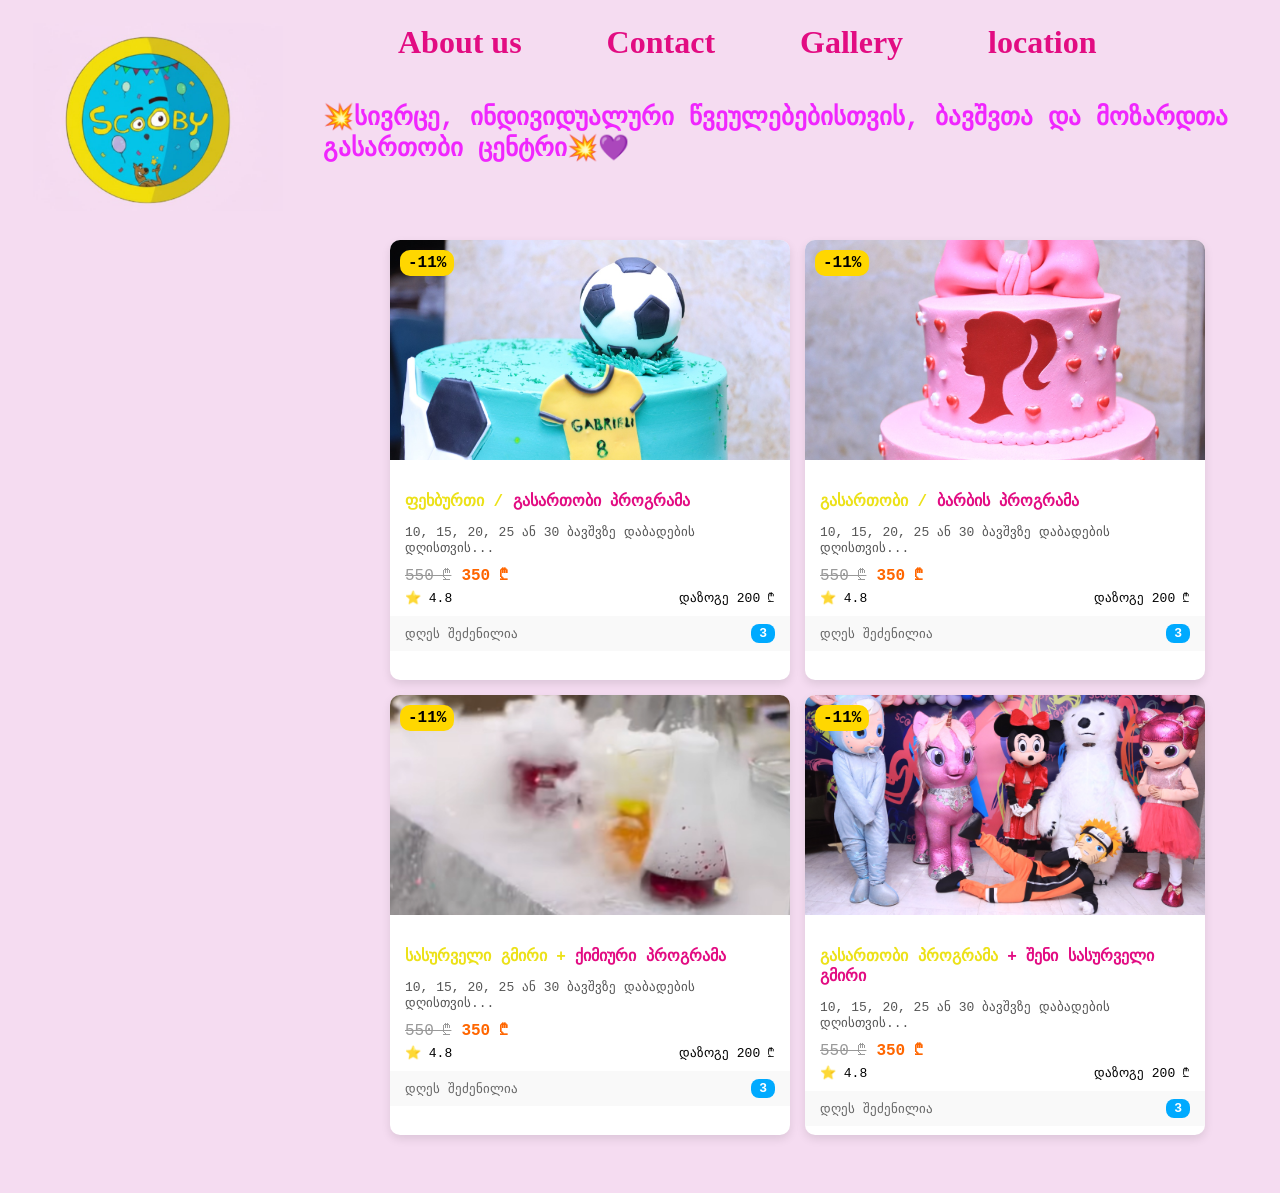
==== index.html @ 2cdd92b7 "." ====
<!DOCTYPE html>
<html lang="en">
<head>
    <meta charset="UTF-8">
    <meta name="viewport" content="width=device-width, initial-scale=1.0">
    <link rel="stylesheet" href="./base.css">
        <link rel="stylesheet" href="https://cdn.web-fonts.ge/fonts/bpg-irubaqidze/css/bpg-irubaqidze.min.css">
    <title>skooby</title>
</head>
<body>
    <div class="container">
      <div style="display: grid;">
    <a style="height: 300px;" href="./index.html"><img id="logo" src="./images/unnamed.jpg" alt=""></a>
   
</div>
<div style="display: grid;">
<header>
        <nav>
            <ul>
                <li ><a  href="./about us/about.html">About us</a></li>
                <li><a  href="./contact/contact.html">Contact</a></li>
                <li><a href="./axali/galerea.html">Gallery</a></li>
                  <li><a href="./lokaciis/location.html">location</a></li>
              </ul>
        </nav>
    </header>



<p style="font-family: BPG Irubaqidze, monospace, sans-serif; font-size: 25px; color:rgb(240, 38, 254) ; font-weight: bolder;">💥სივრცე, ინდივიდუალური წვეულებებისთვის,  ბავშვთა და       მოზარდთა გასართობი ცენტრი💥💜</p>
   












<div style="display: grid; gap: 15px; justify-content: center;" class="big">










































<br><br>



























<div class="didi">
    <div class="card">
  <div class="img-box">
    <img src="./images/573867506_806608355698423_9091004040295487465_n.jpg" alt="">
    <span class="discount">-11%</span>
   
  </div>

  <div class="content">
    <h3>ფეხბურთი /  <span>გასართობი პროგრამა </h3></span></h3>
    <p>10, 15, 20, 25 ან 30 ბავშვზე დაბადების დღისთვის...</p>

    <div class="price">
      <span class="old">550 ₾</span>
      <span class="new">350 ₾</span>
    </div>

    <div class="bottom">
      <span class="rating">⭐ 4.8</span>
      <span class="discounted">დაზოგე 200 ₾</span>
    </div>
  </div>

  <div class="footer">
    <span class="date">დღეს შეძენილია</span>
    <div class="count">3</div>
</div>

<div class="hidden">
    <p>
     <p  style="color:#e20c82 ; font-weight: bolder; ">🎉 Scooby</p> გიწვევთ დაუვიწყარ დაბადების დღეზე, სადაც შედის ფეხბურთის პროგრამა,<br> ანიმატორები, სიმღერები, ფოტოსესია <br>და თამაშები! <br> 👉 ადგილზე დაგხვდებათ გასართობი სივრცე 🏰,მრავალფეროვანი შოუ პროგრამა და უგემრიელესი <br> სამზარეულო 🍟🍕.
    </p>
  </div>


</div>





<div class="card">
  <div class="img-box">
    <img src="./images/574488599_806996322326293_6111256200836228377_n.jpg" alt="">
    <span class="discount">-11%</span>
   
  </div>

  <div class="content">
    <h3>გასართობი /  <span>ბარბის პროგრამა</h3></span></h3>
    <p>10, 15, 20, 25 ან 30 ბავშვზე დაბადების დღისთვის...</p>

    <div class="price">
      <span class="old">550 ₾</span>
      <span class="new">350 ₾</span>
    </div>

    <div class="bottom">
      <span class="rating">⭐ 4.8</span>
      <span class="discounted">დაზოგე 200 ₾</span>
    </div>
  </div>

  <div class="footer">
    <span class="date">დღეს შეძენილია</span>
    <div class="count">3</div>
</div>

<div class="hidden">
    <p>
     <p  style="color:#e20c82 ; font-weight: bolder;">🎉 Scooby</p>  გიწვევთ დაუვიწყარ დაბადების დღეზე, სადაც შედის ბარბის პროგრამა,<br>  სიმღერები, ფოტოსესია ნეონ შოუ <br>და თამაშები! <br> 👉 ადგილზე დაგხვდებათ გასართობი სივრცე 🏰,მრავალფეროვანი შოუ პროგრამა და უგემრიელესი <br> სამზარეულო 🍟🍕.
    </p>
  </div>


</div>

</div>

<div style="display: flex; gap: 15px;" class="k">
<div class="card">
  <div class="img-box">
    <img src="./images/Screenshot 2025-11-02 180637.png" alt="">
    <span class="discount">-11%</span>
   
   
  </div>

  <div class="content">
    <h3>სასურველი გმირი  +  <span> ქიმიური პროგრამა</h3></span></h3>
    <p>10, 15, 20, 25 ან 30 ბავშვზე დაბადების დღისთვის...</p>

    <div class="price">
      <span class="old">550 ₾</span>
      <span class="new">350 ₾</span>
    </div>

    <div class="bottom">
      <span class="rating">⭐ 4.8</span>
      <span class="discounted">დაზოგე 200 ₾</span>
    </div>
  </div>

  <div class="footer">
    <span class="date">დღეს შეძენილია</span>
    <div class="count">3</div>
</div>

<div class="hidden">
    <p>
     <p  style="color:#e20c82 ; font-weight: bolder;">🎉 Scooby</p>  გიწვევთ დაუვიწყარ დაბადების დღეზე, სადაც შედის ქიმიური შოუ,<br> გმირები, სიმღერები, ფოტოსესია <br>და თამაშები! <br> 👉 ადგილზე დაგხვდებათ გასართობი სივრცე 🏰,მრავალფეროვანი შოუ პროგრამა და უგემრიელესი <br> სამზარეულო 🍟🍕.
    </p>
  </div>


</div>

<div class="card">
  <div class="img-box">
    <img src="./images/484552933_619241697768424_3039225767040371072_n.jpg" alt="">
    <span class="discount">-11%</span>
   
  </div>

  <div class="content">
    <h3>გასართობი პროგრამა   <span> + შენი სასურველი გმირი</h3></span></h3>
    <p>10, 15, 20, 25 ან 30 ბავშვზე დაბადების დღისთვის...</p>

    <div class="price">
      <span class="old">550 ₾</span>
      <span class="new">350 ₾</span>
    </div>

    <div class="bottom">
      <span class="rating">⭐ 4.8</span>
      <span class="discounted">დაზოგე 200 ₾</span>
    </div>
  </div>

  <div class="footer">
    <span class="date">დღეს შეძენილია</span>
    <div class="count">3</div>
</div>

<div class="hidden">
    <p>
     <p  style="color:#e20c82 ; font-weight: bolder;">🎉 Scooby</p> გიწვევთ დაუვიწყარ დაბადების დღეზე,<br> აირჩიე სასურვილი გმირი🦸(სონიკი, სტიჩი, პრინცესა ბელი, ნარუტო, <br>ჰალკი და ა.შ)  ასევე გელოდება სიმღერები,<br>ფოტოსესია, თამაშები და ნეონ შოუ!  <br> 👉 ადგილზე დაგხვდებათ გასართობი სივრცე 🏰,მრავალფეროვანი შოუ პროგრამა და უგემრიელესი <br> სამზარეულო 🍟🍕.
    </p>
  </div>


</div>




   
  </div>


























 
</div>
<br><br><br>








































</body>
</html>
---- base.css ----
img#logo {
width: 250px;
margin-left: 25px;
margin-top: 15px;

}

body {background-color:#f5dcf1}

header ul {
  list-style: none;
  padding: 0;
  display: flex;
  gap: 10px;
}

header a {
  text-decoration: none;
  color:#e20c82;
  font-weight: bolder;
  margin-left: 75px;
  margin-top: 50px;
  font-size: xx-large;
}

header a:hover {
  text-decoration: underline;
}

.container {
    display: flex;
    gap: 40px;
 
}


.card {
  width: 400px;
  height: 440px;

  background: #ffffff;
  border-radius: 10px;
  box-shadow: 0 4px 10px rgba(0,0,0,0.1);
  overflow: hidden;
 font-family: "BPG Irubaqidze", monospace, sans-serif;
  position: relative;
   transition: transform 0.3s ease, box-shadow 0.3s ease; 
   overflow: hidden;
  box-shadow: 0 4px 10px rgba(0,0,0,0.1);



 
}


.didi {
  display: flex;
  gap: 15px;
}
.card:hover {
  transform: scale(1.05);
  box-shadow: 0 8px 20px rgba(0,0,0,0.15);
}

.img-box {
  position: relative;
}

.img-box img {
  width: 100%;
  height: 220px;
  object-fit: cover;
}

.discount {
  position: absolute;
  top: 10px;
  left: 10px;
  background: gold;
  padding: 4px 8px;
  border-radius: 10px;
  font-size: 16px;
  font-weight: bold;
  
}

.fav {
  position: absolute;
  top: 10px;
  right: 10px;
  background: white;
  border: none;
  border-radius: 50%;
  width: 30px;
  height: 30px;
  cursor: pointer;
  font-size: 16px;
}

.content {
  padding: 10px 15px;
}

.content h3 {
  font-size: 16px;
  margin-bottom: 5px;
  color: #ece118; 
}

.content h3 span {
  color:  #e20c82;
  font-weight: bold;
}

.content p {
  font-size: 13px;
  color: #555;
  margin-bottom: 10px;
}

.price {
  display: flex;
  gap: 10px;
  align-items: center;
}

.price .old {
  text-decoration: line-through;
  color: #999;
}

.price .new {
  font-weight: bold;
  color: #ff6600;
}

.bottom {
  display: flex;
  justify-content: space-between;
  font-size: 13px;
  margin-top: 5px;
}

.footer {
  background: #f9f9f9;
  padding: 8px 15px;
  display: flex;
  justify-content: space-between;
  align-items: center;
  font-size: 13px;
  color: #666;
}

.footer .count {
  background: #00aaff;
  color: white;
  border-radius: 8px;
  padding: 2px 8px;
  font-weight: bold;
}


.hidden {
  position: absolute;
  bottom: -100%;
  left: 0;
  width: 100%;
  background: white;
  padding: 15px;
  transition: bottom 0.4s ease;
  font-size: 14px;
  color: #444;
}


.card:hover .hidden {
  bottom: 0;
}


.card:hover .info {
  transform: translateY(-30px);
}





footer {
  background-color:  #ce398b;; 
  color: #333; 
  text-align: center;
 height: 100px;
  
  border-top: 4px solid #ed9cc9;  }

footer .footer-content p {
  margin: 0 0 10px 0;
  font-size: 1.2rem;
  padding-top: 28px;
}

footer .footer-content small {
  color: #555;
  font-size: 0.9rem;
  
}

h4 {
font-family:"BPG Irubaqidze", monospace, sans-serif;
}
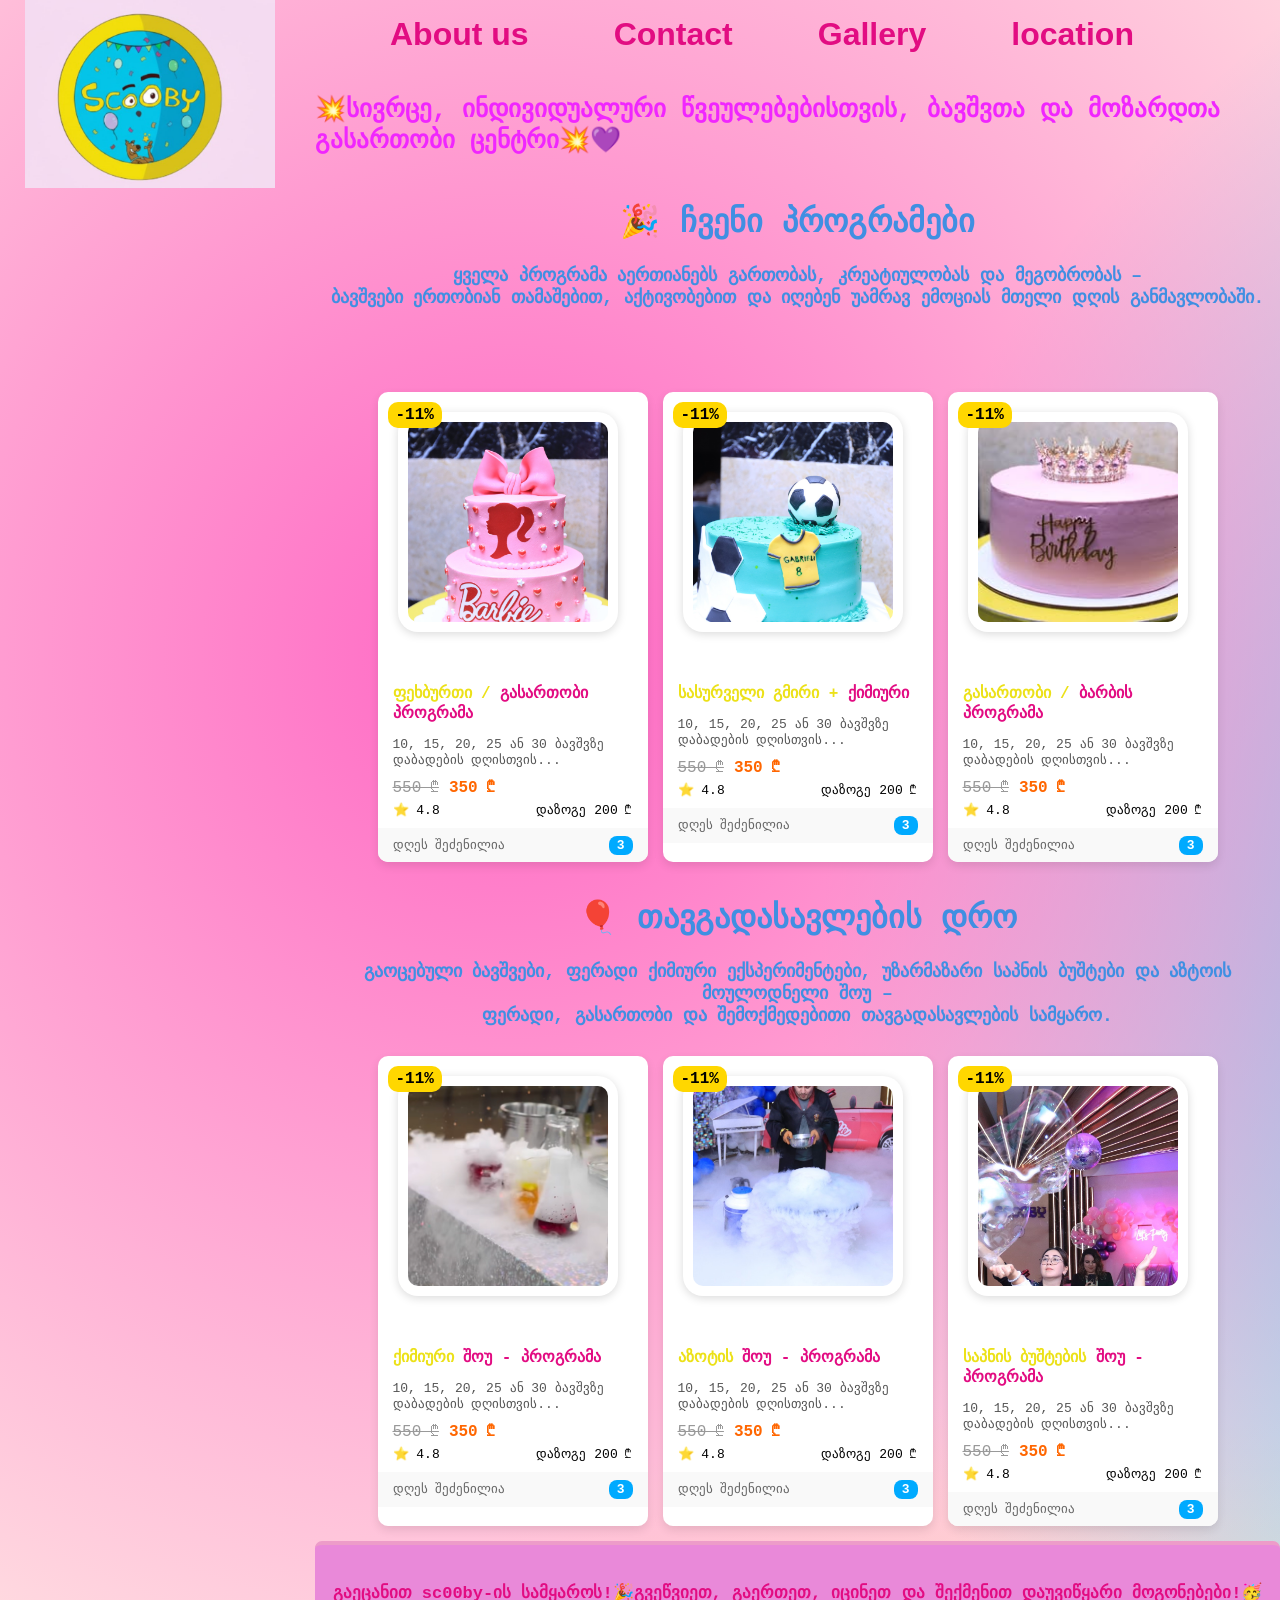
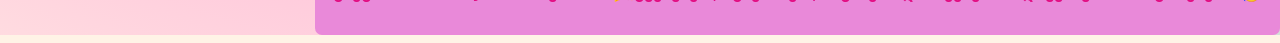
==== commit 5a3b3ef0: "kide erti" ====
--- a/index.html
+++ b/index.html
@@ -33,20 +33,21 @@
 
 
 
-
-
-
-
-
-
-
-
-<div style="display: grid; gap: 15px; justify-content: center;" class="big">
-
-
-
-
-
+<div class="teqsti">
+  <h1 style="text-align:center ;font-family: BPG Irubaqidze, monospace, sans-serif; color: rgb(64, 143, 226); font-weight: 800; ;">🎉 ჩვენი პროგრამები</h1>
+  <h2 style="text-align: center ;font-family: BPG Irubaqidze, monospace, sans-serif; color: rgb(64, 143, 226); font-weight: 900; font-size: large;"> ყველა პროგრამა აერთიანებს გართობას, კრეატიულობას და მეგობრობას – <br> ბავშვები ერთობიან თამაშებით, აქტივობებით და იღებენ უამრავ ემოციას მთელი დღის განმავლობაში.</h2>
+</div>
+
+
+
+
+
+
+<div style="display: grid; gap: 15px; " class="big">
+
+
+
+<br>
 
 
 
@@ -112,16 +113,182 @@
 
 
 
-<div class="didi">
-    <div class="card">
+<div style="justify-content: center;" class="didi">
+
+    
+
+
+
+
+
+
+
+
+ <div class="card">
+  <div class="img-box">
+    <img src="./images/574488599_806996322326293_6111256200836228377_n.jpg" alt="">
+    <span class="discount">-11%</span>
+   
+  </div>
+
+  <div class="content">
+    <h3>ფეხბურთი /  <span>გასართობი პროგრამა </h3></span></h3>
+    <p>10, 15, 20, 25 ან 30 ბავშვზე დაბადების დღისთვის...</p>
+
+    <div class="price">
+      <span class="old">550 ₾</span>
+      <span class="new">350 ₾</span>
+    </div>
+
+    <div class="bottom">
+      <span class="rating">⭐ 4.8</span>
+      <span class="discounted">დაზოგე 200 ₾</span>
+    </div>
+  </div>
+
+  <div class="footer">
+    <span class="date">დღეს შეძენილია</span>
+    <div class="count">3</div>
+</div>
+
+<div class="hidden">
+    <p>
+     <p  style="color:#e20c82 ; font-weight: bolder; ">🎉 Scooby</p> გიწვევთ დაუვიწყარ დაბადების დღეზე, სადაც შედის ფეხბურთის პროგრამა,<br> ანიმატორები, სიმღერები, ფოტოსესია <br>და თამაშები! <br> 👉 ადგილზე დაგხვდებათ გასართობი სივრცე 🏰,მრავალფეროვანი შოუ პროგრამა და უგემრიელესი <br> სამზარეულო 🍟🍕.
+    </p>
+  </div>
+
+
+
+
+  
+</div>
+
+<div class="card">
   <div class="img-box">
     <img src="./images/573867506_806608355698423_9091004040295487465_n.jpg" alt="">
     <span class="discount">-11%</span>
    
-  </div>
-
-  <div class="content">
-    <h3>ფეხბურთი /  <span>გასართობი პროგრამა </h3></span></h3>
+   
+  </div>
+
+  <div class="content">
+    <h3>სასურველი გმირი  +  <span> ქიმიური</h3></span></h3>
+    <p>10, 15, 20, 25 ან 30 ბავშვზე დაბადების დღისთვის...</p>
+
+    <div class="price">
+      <span class="old">550 ₾</span>
+      <span class="new">350 ₾</span>
+    </div>
+
+    <div class="bottom">
+      <span class="rating">⭐ 4.8</span>
+      <span class="discounted">დაზოგე 200 ₾</span>
+    </div>
+  </div>
+
+  <div class="footer">
+    <span class="date">დღეს შეძენილია</span>
+    <div class="count">3</div>
+</div>
+
+<div class="hidden">
+    <p>
+     <p  style="color:#e20c82 ; font-weight: bolder;">🎉 Scooby</p>  გიწვევთ დაუვიწყარ დაბადების დღეზე, სადაც შედის ქიმიური შოუ,<br> გმირები, სიმღერები, ფოტოსესია <br>და თამაშები! <br> 👉 ადგილზე დაგხვდებათ გასართობი სივრცე 🏰,მრავალფეროვანი შოუ პროგრამა და უგემრიელესი <br> სამზარეულო 🍟🍕.
+    </p>
+  </div>
+
+
+</div>
+
+
+
+
+
+
+
+
+
+
+
+
+
+
+<div class="card">
+  <div class="img-box">
+    <img src="./images/561622248_793888020303790_4298749631265574288_n.jpg" alt="">
+    <span class="discount">-11%</span>
+   
+  </div>
+
+  <div class="content">
+    <h3>გასართობი /  <span>ბარბის პროგრამა</h3></span></h3>
+    <p>10, 15, 20, 25 ან 30 ბავშვზე დაბადების დღისთვის...</p>
+
+    <div class="price">
+      <span class="old">550 ₾</span>
+      <span class="new">350 ₾</span>
+    </div>
+
+    <div class="bottom">
+      <span class="rating">⭐ 4.8</span>
+      <span class="discounted">დაზოგე 200 ₾</span>
+    </div>
+  </div>
+
+  <div class="footer">
+    <span class="date">დღეს შეძენილია</span>
+    <div class="count">3</div>
+</div>
+
+<div class="hidden">
+    <p>
+     <p  style="color:#e20c82 ; font-weight: bolder;">🎉 Scooby</p>  გიწვევთ დაუვიწყარ დაბადების დღეზე, სადაც შედის ბარბის პროგრამა,<br>  სიმღერები, ფოტოსესია ნეონ შოუ <br>და თამაშები! <br> 👉 ადგილზე დაგხვდებათ გასართობი სივრცე 🏰,მრავალფეროვანი შოუ პროგრამა და უგემრიელესი <br> სამზარეულო 🍟🍕.
+    </p>
+  </div>
+
+
+</div>
+
+</div>
+
+
+
+
+
+
+
+
+
+
+
+
+
+
+<div class="teqsti">
+  <h1 style="text-align:center ;font-family: BPG Irubaqidze, monospace, sans-serif; color: rgb(64, 143, 226); font-weight: 800; ;">🎈 თავგადასავლების დრო</h1>
+  <h2 style="text-align: center ;font-family: BPG Irubaqidze, monospace, sans-serif; color: rgb(64, 143, 226); font-weight: 900; font-size: large;"> გაოცებული ბავშვები, ფერადი ქიმიური ექსპერიმენტები, უზარმაზარი საპნის ბუშტები და აზტოის მოულოდნელი შოუ –<br> ფერადი, გასართობი და შემოქმედებითი თავგადასავლების სამყარო.</h2>
+</div>
+
+<div style="justify-content: center;" class="didi">
+
+    
+
+
+
+
+
+
+
+
+ <div class="card">
+  <div class="img-box">
+    <img src="./images/Screenshot 2025-11-02 180637.png" alt="">
+    <span class="discount">-11%</span>
+   
+  </div>
+
+  <div class="content">
+    <h3>ქიმიური  <span>შოუ - პროგრამა </h3></span></h3>
     <p>10, 15, 20, 25 ან 30 ბავშვზე დაბადების დღისთვის...</p>
 
     <div class="price">
@@ -147,21 +314,70 @@
   </div>
 
 
-</div>
-
-
-
-
+
+
+  
+</div>
 
 <div class="card">
   <div class="img-box">
-    <img src="./images/574488599_806996322326293_6111256200836228377_n.jpg" alt="">
-    <span class="discount">-11%</span>
-   
-  </div>
-
-  <div class="content">
-    <h3>გასართობი /  <span>ბარბის პროგრამა</h3></span></h3>
+    <img src="./images/azoti.jpg" alt="">
+    <span class="discount">-11%</span>
+   
+   
+  </div>
+
+  <div class="content">
+    <h3>აზოტის   <span> შოუ - პროგრამა </h3></span></h3>
+    <p>10, 15, 20, 25 ან 30 ბავშვზე დაბადების დღისთვის...</p>
+
+    <div class="price">
+      <span class="old">550 ₾</span>
+      <span class="new">350 ₾</span>
+    </div>
+
+    <div class="bottom">
+      <span class="rating">⭐ 4.8</span>
+      <span class="discounted">დაზოგე 200 ₾</span>
+    </div>
+  </div>
+
+  <div class="footer">
+    <span class="date">დღეს შეძენილია</span>
+    <div class="count">3</div>
+</div>
+
+<div class="hidden">
+    <p>
+     <p  style="color:#e20c82 ; font-weight: bolder;">🎉 Scooby</p>  გიწვევთ დაუვიწყარ დაბადების დღეზე, სადაც შედის ქიმიური შოუ,<br> გმირები, სიმღერები, ფოტოსესია <br>და თამაშები! <br> 👉 ადგილზე დაგხვდებათ გასართობი სივრცე 🏰,მრავალფეროვანი შოუ პროგრამა და უგემრიელესი <br> სამზარეულო 🍟🍕.
+    </p>
+  </div>
+
+
+</div>
+
+
+
+
+
+
+
+
+
+
+
+
+
+
+<div class="card">
+  <div class="img-box">
+    <img src="./images/sapnis bushtebi.jpg" alt="">
+    <span class="discount">-11%</span>
+   
+  </div>
+
+  <div class="content">
+    <h3>საპნის   ბუშტების <span>  შოუ - პროგრამა</h3></span></h3>
     <p>10, 15, 20, 25 ან 30 ბავშვზე დაბადების დღისთვის...</p>
 
     <div class="price">
@@ -191,122 +407,30 @@
 
 </div>
 
-<div style="display: flex; gap: 15px;" class="k">
-<div class="card">
-  <div class="img-box">
-    <img src="./images/Screenshot 2025-11-02 180637.png" alt="">
-    <span class="discount">-11%</span>
-   
-   
-  </div>
-
-  <div class="content">
-    <h3>სასურველი გმირი  +  <span> ქიმიური პროგრამა</h3></span></h3>
-    <p>10, 15, 20, 25 ან 30 ბავშვზე დაბადების დღისთვის...</p>
-
-    <div class="price">
-      <span class="old">550 ₾</span>
-      <span class="new">350 ₾</span>
-    </div>
-
-    <div class="bottom">
-      <span class="rating">⭐ 4.8</span>
-      <span class="discounted">დაზოგე 200 ₾</span>
-    </div>
-  </div>
-
-  <div class="footer">
-    <span class="date">დღეს შეძენილია</span>
-    <div class="count">3</div>
-</div>
-
-<div class="hidden">
-    <p>
-     <p  style="color:#e20c82 ; font-weight: bolder;">🎉 Scooby</p>  გიწვევთ დაუვიწყარ დაბადების დღეზე, სადაც შედის ქიმიური შოუ,<br> გმირები, სიმღერები, ფოტოსესია <br>და თამაშები! <br> 👉 ადგილზე დაგხვდებათ გასართობი სივრცე 🏰,მრავალფეროვანი შოუ პროგრამა და უგემრიელესი <br> სამზარეულო 🍟🍕.
-    </p>
-  </div>
-
-
-</div>
-
-<div class="card">
-  <div class="img-box">
-    <img src="./images/484552933_619241697768424_3039225767040371072_n.jpg" alt="">
-    <span class="discount">-11%</span>
-   
-  </div>
-
-  <div class="content">
-    <h3>გასართობი პროგრამა   <span> + შენი სასურველი გმირი</h3></span></h3>
-    <p>10, 15, 20, 25 ან 30 ბავშვზე დაბადების დღისთვის...</p>
-
-    <div class="price">
-      <span class="old">550 ₾</span>
-      <span class="new">350 ₾</span>
-    </div>
-
-    <div class="bottom">
-      <span class="rating">⭐ 4.8</span>
-      <span class="discounted">დაზოგე 200 ₾</span>
-    </div>
-  </div>
-
-  <div class="footer">
-    <span class="date">დღეს შეძენილია</span>
-    <div class="count">3</div>
-</div>
-
-<div class="hidden">
-    <p>
-     <p  style="color:#e20c82 ; font-weight: bolder;">🎉 Scooby</p> გიწვევთ დაუვიწყარ დაბადების დღეზე,<br> აირჩიე სასურვილი გმირი🦸(სონიკი, სტიჩი, პრინცესა ბელი, ნარუტო, <br>ჰალკი და ა.შ)  ასევე გელოდება სიმღერები,<br>ფოტოსესია, თამაშები და ნეონ შოუ!  <br> 👉 ადგილზე დაგხვდებათ გასართობი სივრცე 🏰,მრავალფეროვანი შოუ პროგრამა და უგემრიელესი <br> სამზარეულო 🍟🍕.
-    </p>
-  </div>
-
-
-</div>
-
-
-
-
-   
-  </div>
-
-
-
-
-
-
-
-
-
-
-
-
-
-
-
-
-
-
-
-
-
-
-
-
-
-
+
+
+
+
+
+
+
+
+
+<footer style="
+  background-color: #e989d9;
+  color: white;
+  text-align: center;
+  padding: 20px 10px;
+  font-family: 'Poppins', sans-serif;
+  font-size: 16px;
+  border-radius: 7px;
+  height: 50px;
+  font-size: 17px;
+  font-family: BPG Irubaqidze, monospace, sans-serif;
+">
+  <p style="color: #e20c82 ; font-weight: bolder;">გაეცანით sc00by-ის სამყაროს!🎉გვეწვიეთ, გაერთეთ, იცინეთ და შექმენით დაუვიწყარი მოგონებები!🥳 </p>
  
-</div>
-<br><br><br>
-
-
-
-
-
-
-
-
+</footer>
 
 
 
--- a/base.css
+++ b/base.css
@@ -1,11 +1,40 @@
 img#logo {
 width: 250px;
 margin-left: 25px;
-margin-top: 15px;
-
-}
-
-body {background-color:#f5dcf1}
+
+}
+
+body {
+  margin: 0;
+  min-height: 100vh;
+  font-family: "Poppins", sans-serif;
+
+  background: radial-gradient(circle at 20% 20%, #ff66c4, transparent 40%),
+              radial-gradient(circle at 80% 30%, #00c6ff, transparent 40%),
+              radial-gradient(circle at 40% 80%, #ffd36b, transparent 40%),
+              #fff3e6; 
+  background-size: 200% 200%;
+  animation: floatColors 10s ease-in-out infinite;
+
+  
+  overflow-x: hidden; 
+}
+
+@keyframes floatColors {
+  0% {
+    background-position: 0% 0%;
+  }
+  50% {
+    background-position: 100% 100%;
+  }
+  100% {
+    background-position: 0% 0%;
+  }
+}
+
+
+
+
 
 header ul {
   list-style: none;
@@ -35,8 +64,8 @@
 
 
 .card {
-  width: 400px;
-  height: 440px;
+  width: 270px;
+  height: 470px;
 
   background: #ffffff;
   border-radius: 10px;
@@ -65,12 +94,21 @@
 
 .img-box {
   position: relative;
+  object-fit: cover;
 }
 
 .img-box img {
-  width: 100%;
+ 
   height: 220px;
   object-fit: cover;
+   width: 220px;
+  background: #fff;
+  border-radius: 20px;
+  box-shadow: 0 2px 10px rgba(0,0,0,0.15);
+  margin: 20px;
+  transition: transform 0.3s ease;
+  padding: 10px;
+  box-sizing: border-box;
 }
 
 .discount {
@@ -219,3 +257,75 @@
 
 
 
+
+.game-card {
+  width: 280px;
+  background: #fff;
+  border-radius: 20px;
+  box-shadow: 0 4px 15px rgba(0,0,0,0.15);
+  margin: 20px;
+  transition: transform 0.3s ease;
+  padding: 15px;
+  box-sizing: border-box;
+}
+
+.game-card:hover {
+  transform: translateY(-5px);
+}
+
+.game-card img {
+  width: 100%;
+  height: 180px;
+  object-fit: cover;
+  border-radius: 15px;
+  display: block;
+}
+
+.card-info {
+  margin-top: 15px;
+  display: flex;
+  justify-content: space-between;
+  align-items: center;
+}
+
+.card-info h3 {
+  margin: 0;
+  font-size: 18px;
+  color: #2c1f63;
+  letter-spacing: 1px;
+}
+
+.token {
+  background-color: #ff00b7;
+  color: white;
+  border-radius: 12px;
+  padding: 5px 12px;
+  font-weight: bold;
+  display: flex;
+  align-items: center;
+  gap: 5px;
+}
+
+.token img {
+  width: 16px;
+  height: 16px;
+  filter: invert(1);
+}
+
+
+
+
+
+
+
+
+
+
+
+
+
+
+
+
+
+
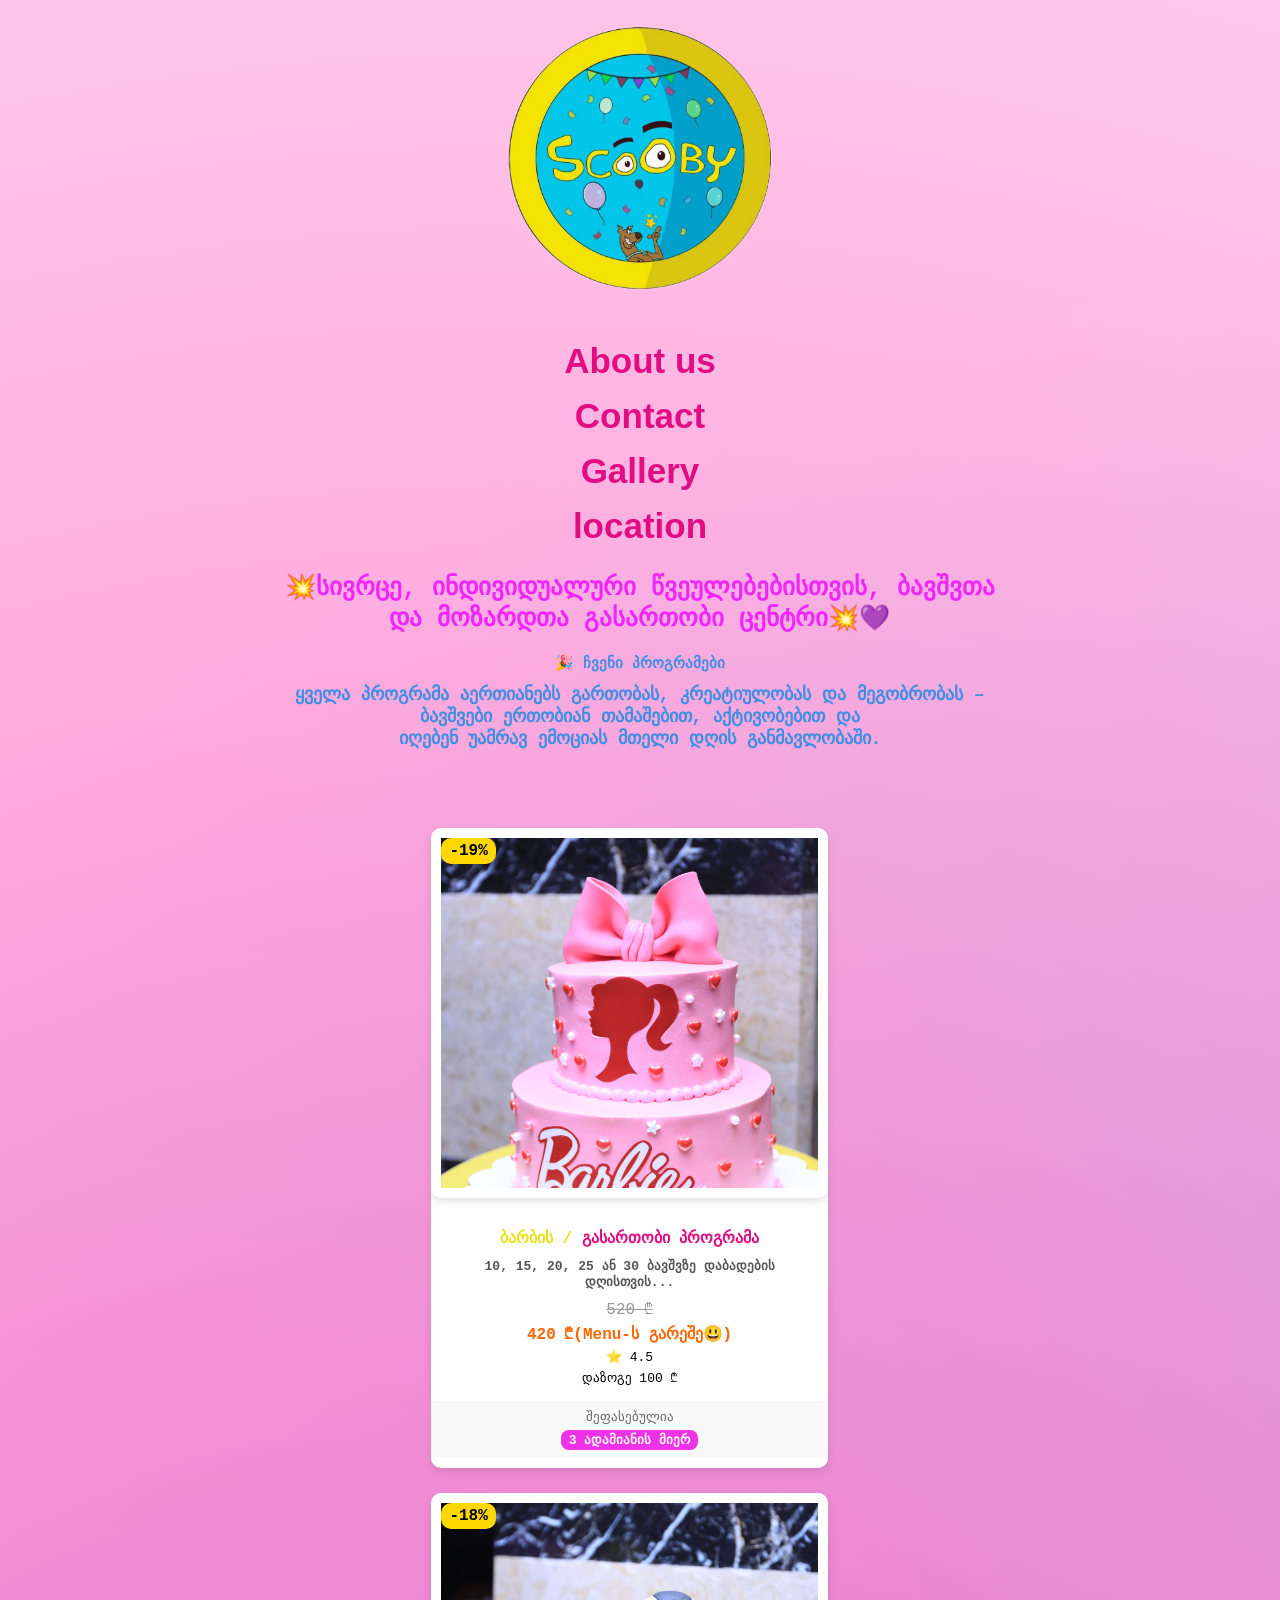
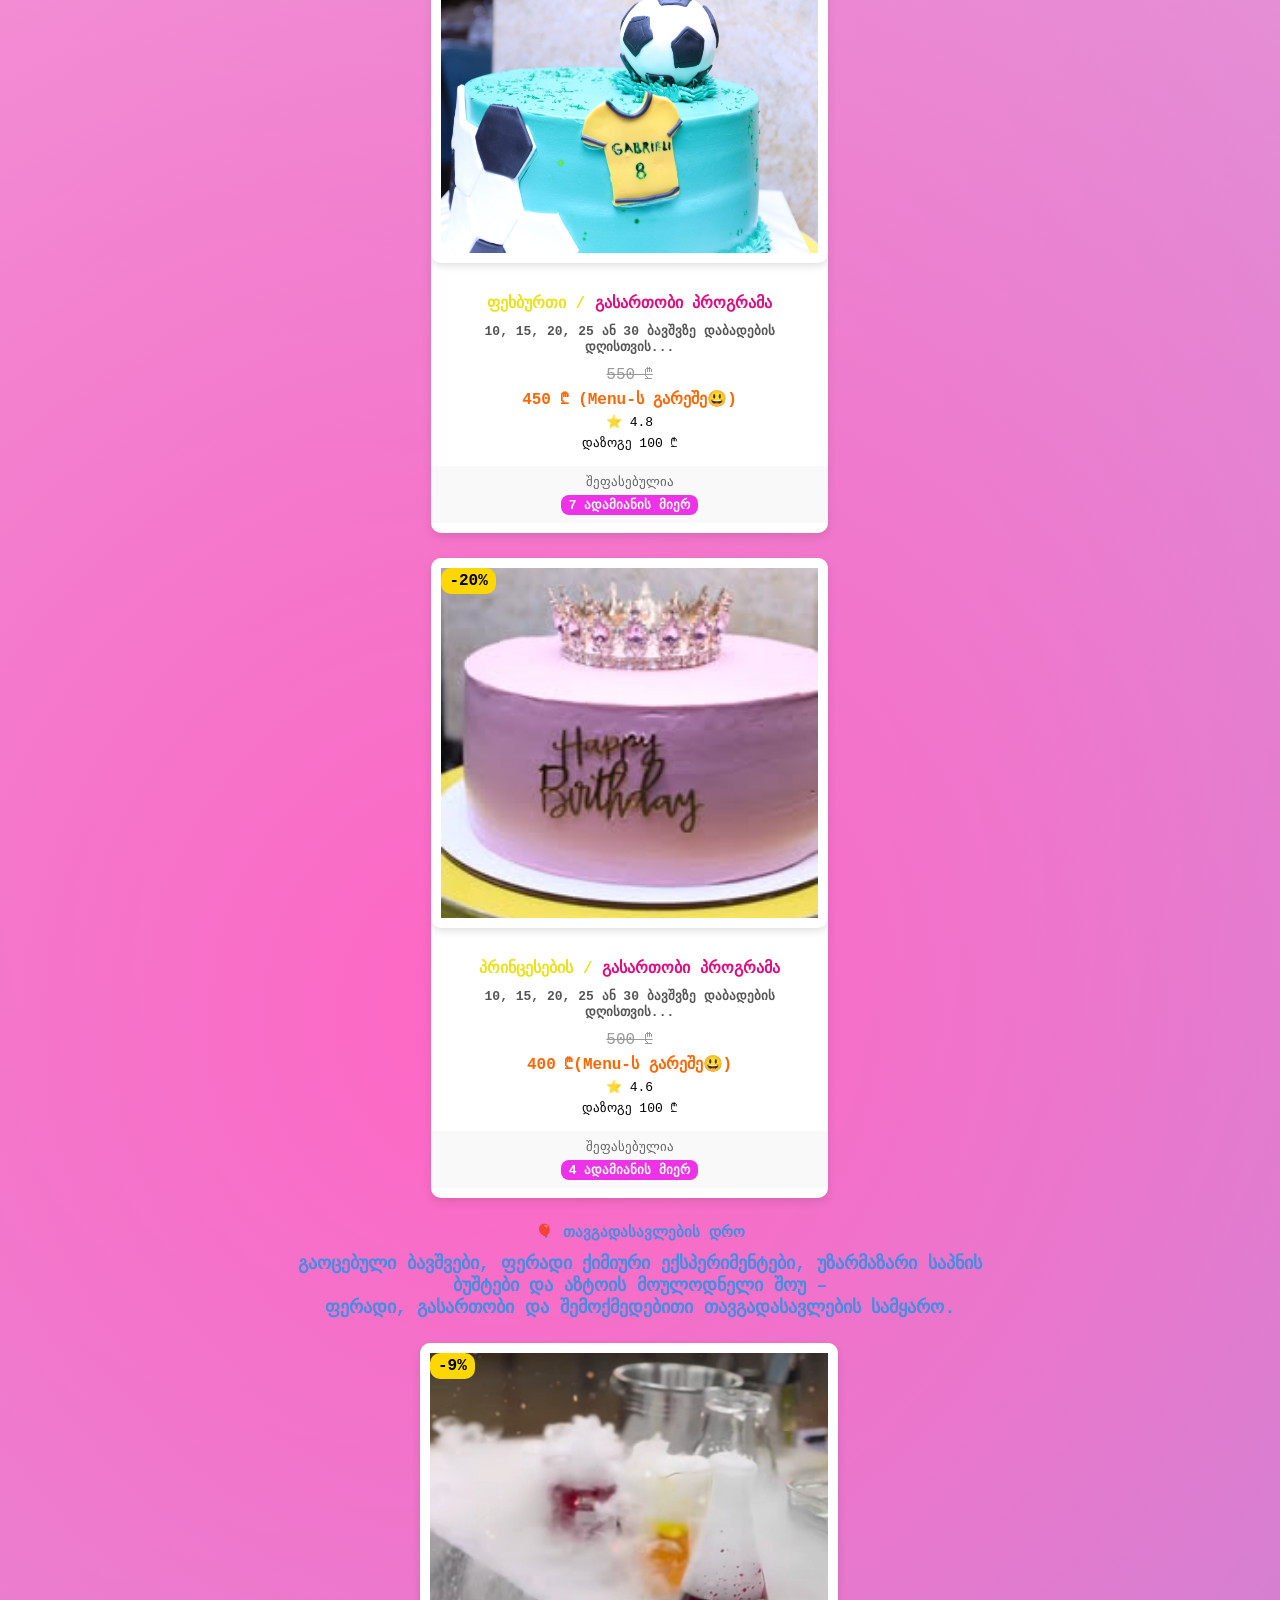
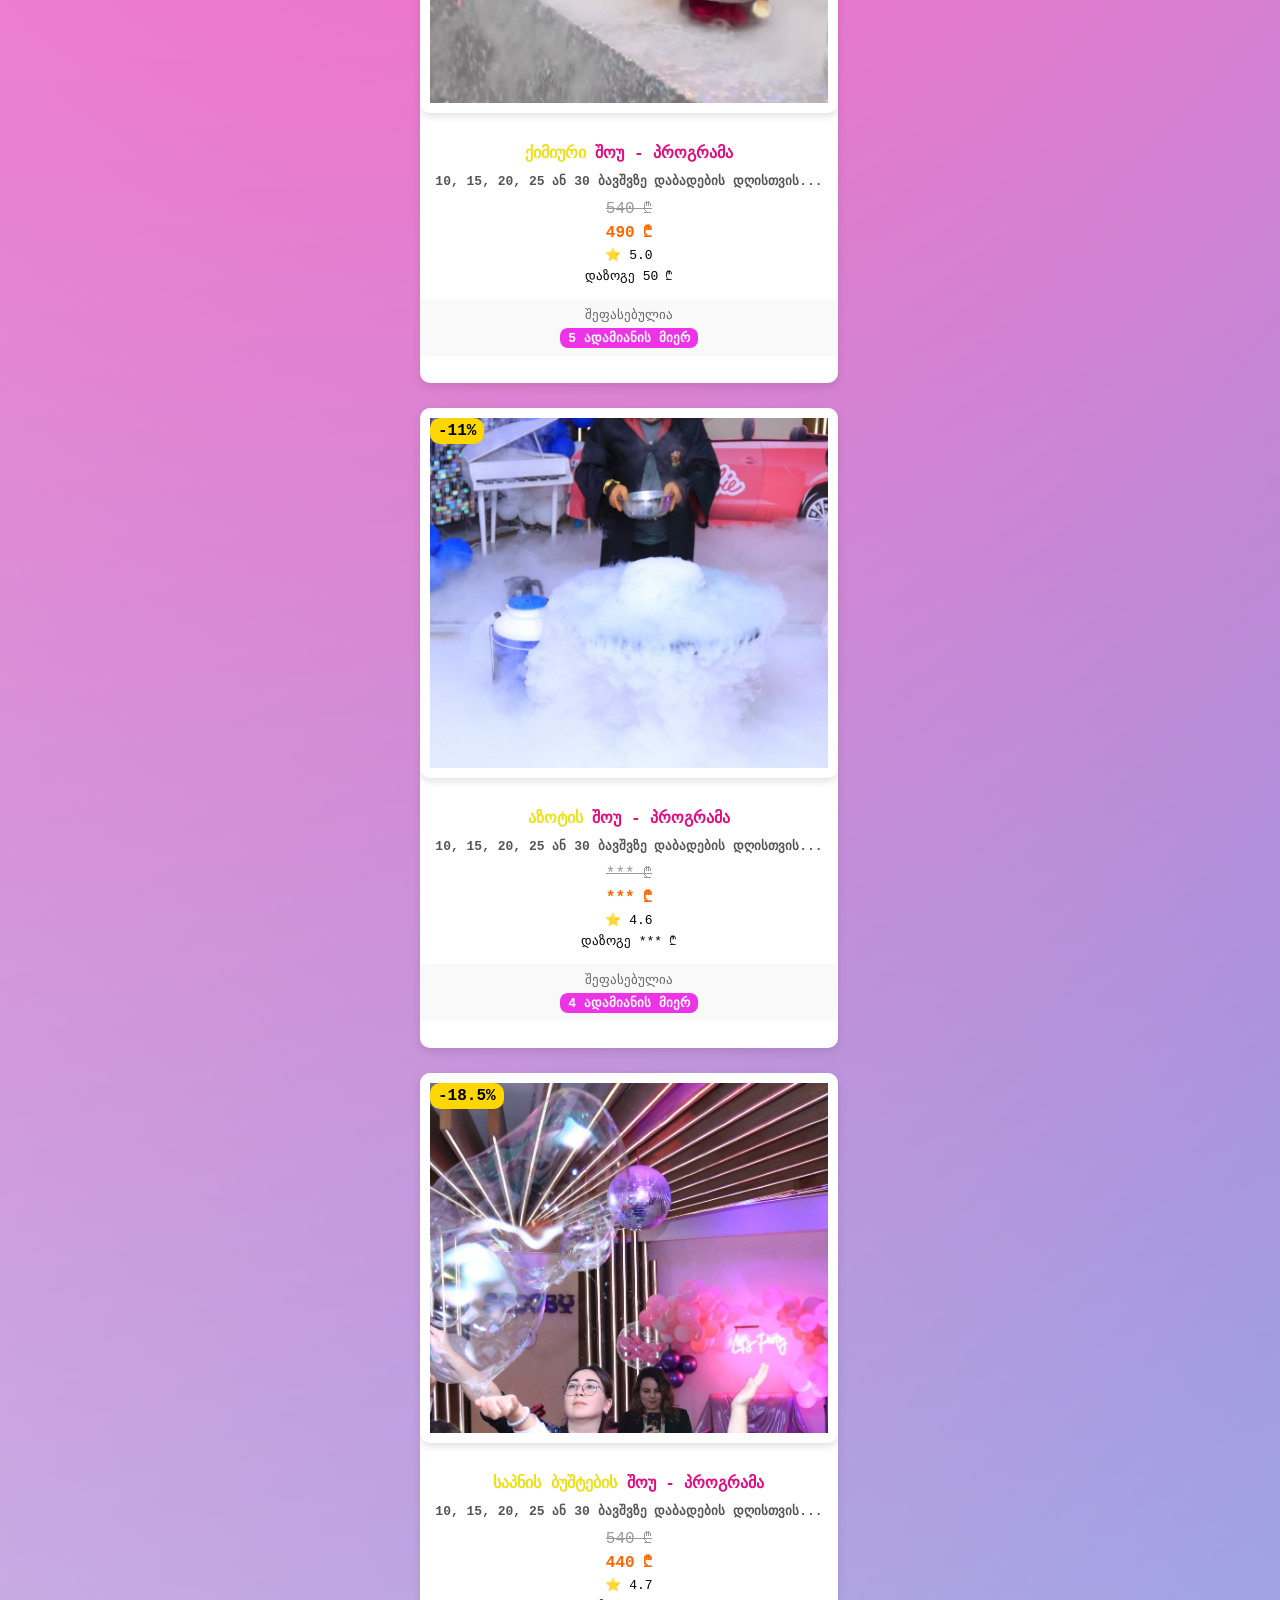
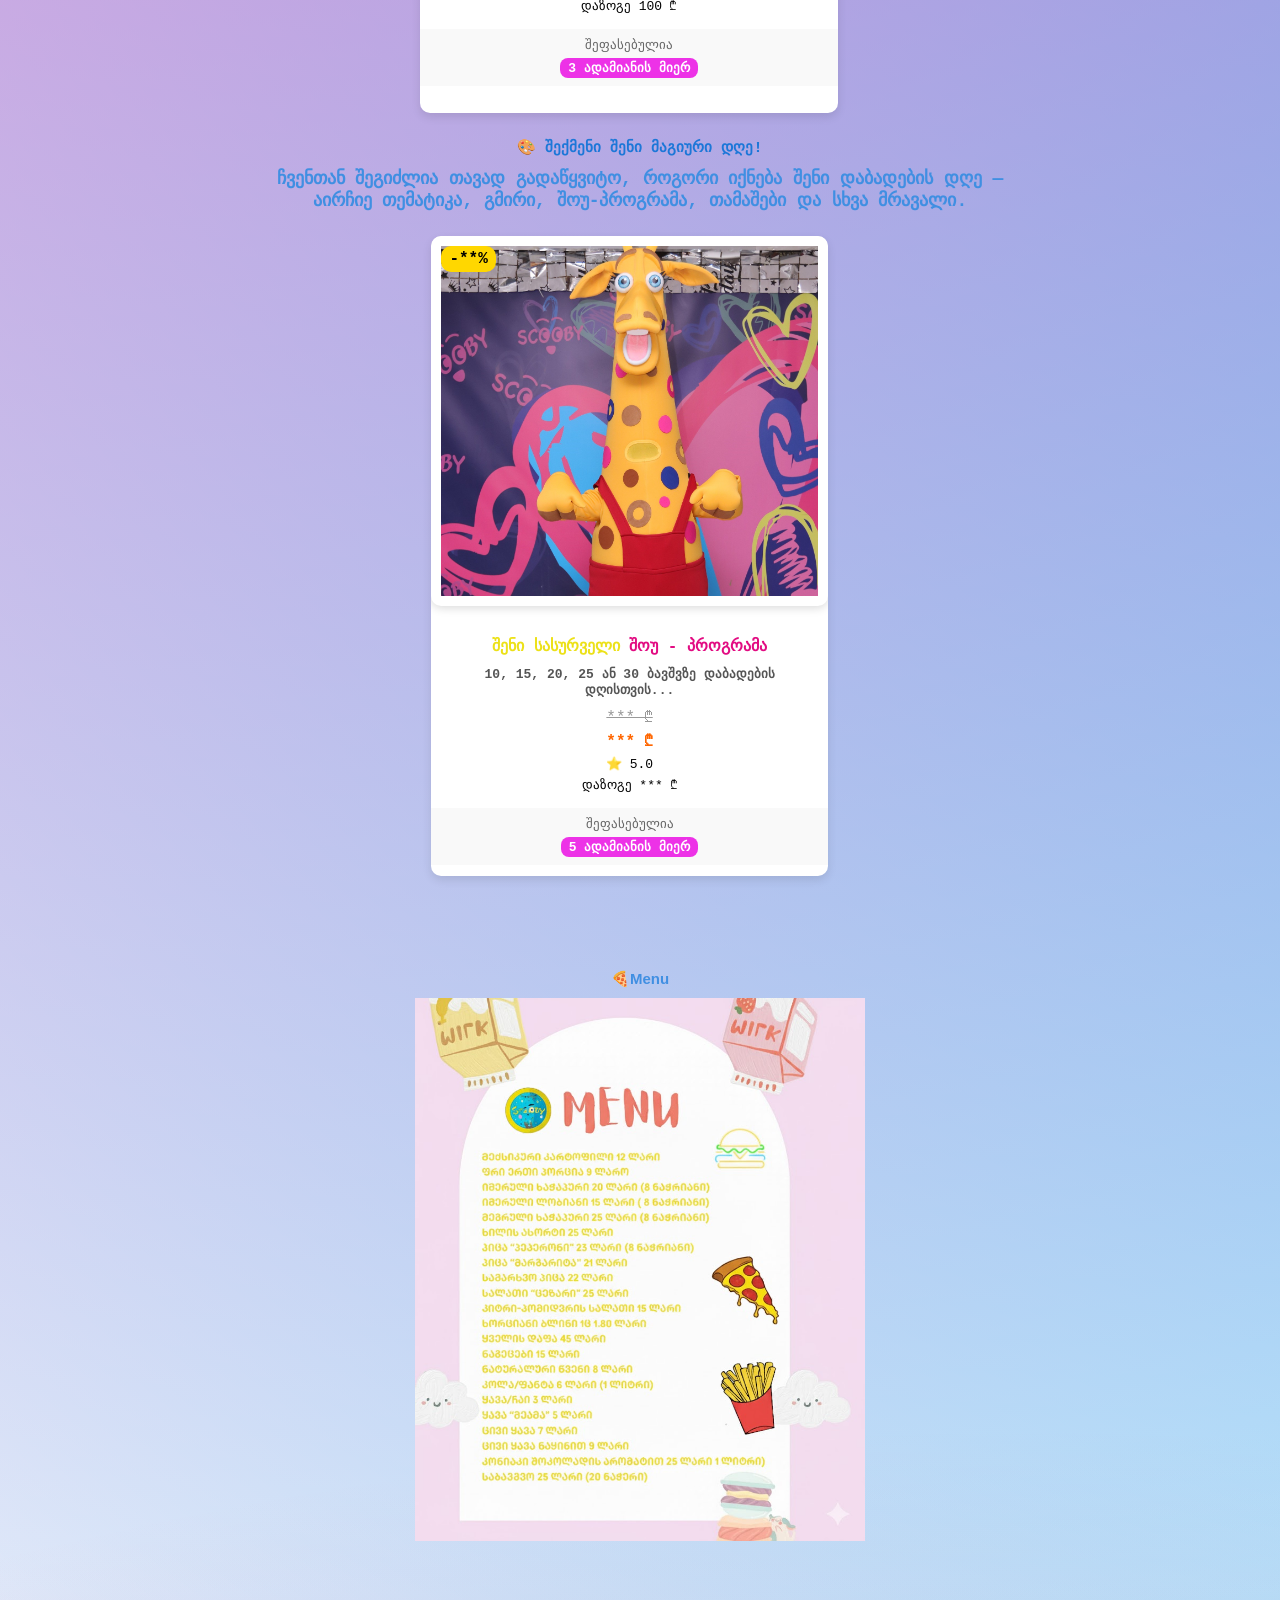
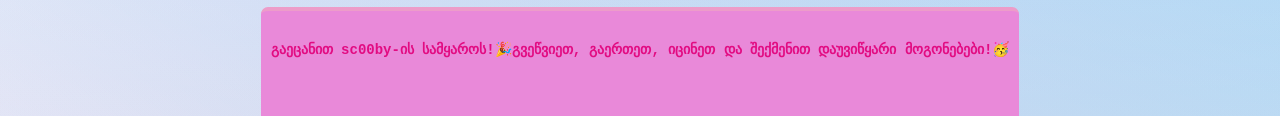
==== commit 7e248d56: "pirveli gverdi" ====
--- a/index.html
+++ b/index.html
@@ -3,14 +3,17 @@
 <head>
     <meta charset="UTF-8">
     <meta name="viewport" content="width=device-width, initial-scale=1.0">
-    <link rel="stylesheet" href="./base.css">
+    <link rel="stylesheet" href="./style.css">
+
         <link rel="stylesheet" href="https://cdn.web-fonts.ge/fonts/bpg-irubaqidze/css/bpg-irubaqidze.min.css">
-    <title>skooby</title>
+        <link href="https://fonts.cdnfonts.com/css/k26comickats" rel="stylesheet">
+    <title>Scooby - გასართობი ცენტრი💥</title>
+    <link rel="icon" type="image/jpeg" href="./images/1762610349202.png">
 </head>
 <body>
     <div class="container">
       <div style="display: grid;">
-    <a style="height: 300px;" href="./index.html"><img id="logo" src="./images/unnamed.jpg" alt=""></a>
+    <a style="height: 300px;" href="./index.html"><img id="logo" src="./images/1762610349202.png" alt=""></a>
    
 </div>
 <div style="display: grid;">
@@ -27,15 +30,14 @@
 
 
 
-<p style="font-family: BPG Irubaqidze, monospace, sans-serif; font-size: 25px; color:rgb(240, 38, 254) ; font-weight: bolder;">💥სივრცე, ინდივიდუალური წვეულებებისთვის,  ბავშვთა და       მოზარდთა გასართობი ცენტრი💥💜</p>
-   
-
+<p id="ff" style="font-family: BPG Irubaqidze, monospace, sans-serif;  color:rgb(240, 38, 254) ; font-weight: bolder; text-align: center;">💥სივრცე, ინდივიდუალური წვეულებებისთვის,  ბავშვთა <br> და       მოზარდთა გასართობი ცენტრი💥💜</p>
+   
 
 
 
 <div class="teqsti">
   <h1 style="text-align:center ;font-family: BPG Irubaqidze, monospace, sans-serif; color: rgb(64, 143, 226); font-weight: 800; ;">🎉 ჩვენი პროგრამები</h1>
-  <h2 style="text-align: center ;font-family: BPG Irubaqidze, monospace, sans-serif; color: rgb(64, 143, 226); font-weight: 900; font-size: large;"> ყველა პროგრამა აერთიანებს გართობას, კრეატიულობას და მეგობრობას – <br> ბავშვები ერთობიან თამაშებით, აქტივობებით და იღებენ უამრავ ემოციას მთელი დღის განმავლობაში.</h2>
+  <h2 style="text-align: center ;font-family: BPG Irubaqidze, monospace, sans-serif; color: rgb(64, 143, 226); font-weight: 900; font-size: large;"> ყველა პროგრამა აერთიანებს გართობას, კრეატიულობას და მეგობრობას – <br> ბავშვები ერთობიან თამაშებით, აქტივობებით და <br>იღებენ უამრავ ემოციას მთელი დღის განმავლობაში.</h2>
 </div>
 
 
@@ -113,9 +115,9 @@
 
 
 
-<div style="justify-content: center;" class="didi">
-
-    
+
+
+ <div style="justify-content: center;" class="didi"> 
 
 
 
@@ -127,7 +129,48 @@
  <div class="card">
   <div class="img-box">
     <img src="./images/574488599_806996322326293_6111256200836228377_n.jpg" alt="">
-    <span class="discount">-11%</span>
+    <span class="discount">-19%</span>
+   
+  </div>
+
+  <div class="content">
+    <h3>ბარბის /  <span>გასართობი პროგრამა </h3></span></h3>
+    <p>10, 15, 20, 25 ან 30 ბავშვზე დაბადების დღისთვის...</p>
+
+    <div class="price">
+      <span class="old">520 ₾</span>
+      <span class="new">420 ₾(Menu-ს გარეშე😃)</span>
+    </div>
+
+    <div class="bottom">
+      <span class="rating">⭐ 4.5</span>
+      <span class="discounted">დაზოგე 100 ₾</span>
+    </div>
+  </div>
+
+  <div class="footer">
+    <span class="date">შეფასებულია</span>
+    <div class="count">3 ადამიანის მიერ </div>
+</div>
+
+<div class="hidden">
+    <p>
+     <p  style="color:#e20c82 ; font-weight: bolder; ">🎉 Scooby</p> გიწვევთ დაუვიწყარ დაბადების დღეზე, სადაც დაგხვდებათ  🎤წამყვანი, რომელიც ბავშვეს მხიარულ გარემოს შეუქმნის. 🎵სიმღერის და <br>ცეკვის კარაოკე.🎊ასაკზე მორგებული თამაშები, <br>  👠ბარბის პროგრამა <br> 🌟ნეონ/ლაზერ შოუ, მშობლების თამაშები<br> ✅ფოტო გადაღება 📸 მთელი პროგრამის<br> განმავლობაში 
+.
+    </p>
+  </div>
+
+
+
+
+  
+</div>
+
+<div class="card">
+  <div class="img-box">
+    <img src="./images/573867506_806608355698423_9091004040295487465_n.jpg" alt="">
+    <span class="discount">-18%</span>
+   
    
   </div>
 
@@ -137,112 +180,73 @@
 
     <div class="price">
       <span class="old">550 ₾</span>
-      <span class="new">350 ₾</span>
+      <span class="new">450 ₾ (Menu-ს გარეშე😃)</span>
     </div>
 
     <div class="bottom">
       <span class="rating">⭐ 4.8</span>
-      <span class="discounted">დაზოგე 200 ₾</span>
-    </div>
-  </div>
-
-  <div class="footer">
-    <span class="date">დღეს შეძენილია</span>
-    <div class="count">3</div>
-</div>
-
-<div class="hidden">
-    <p>
-     <p  style="color:#e20c82 ; font-weight: bolder; ">🎉 Scooby</p> გიწვევთ დაუვიწყარ დაბადების დღეზე, სადაც შედის ფეხბურთის პროგრამა,<br> ანიმატორები, სიმღერები, ფოტოსესია <br>და თამაშები! <br> 👉 ადგილზე დაგხვდებათ გასართობი სივრცე 🏰,მრავალფეროვანი შოუ პროგრამა და უგემრიელესი <br> სამზარეულო 🍟🍕.
-    </p>
-  </div>
-
-
-
-
-  
-</div>
+      <span class="discounted">დაზოგე 100 ₾</span>
+    </div>
+  </div>
+
+  <div class="footer">
+    <span class="date">შეფასებულია</span>
+    <div class="count"> 7 ადამიანის მიერ</div>
+</div>
+
+<div class="hidden">
+    <p>
+     <p  style="color:#e20c82 ; font-weight: bolder;">🎉 Scooby</p>  გიწვევთ დაუვიწყარ დაბადების დღეზე, სადაც დაგხვდებათ  🎤წამყვანი, რომელიც ბავშვეს მხიარულ გარემოს შეუქმნის. 🎵სიმღერის და <br>ცეკვის კარაოკე.🎊ასაკზე მორგებული თამაშები, <br> სასურველი გმირი ⚽ფეხბურთის პროგრამა <br> 🌟ნეონ/ლაზერ შოუ, მშობლების თამაშები<br> ✅ფოტო გადაღება 📸 მთელი პროგრამის<br> განმავლობაში 
+
+    </p>
+  </div>
+
+
+</div>
+
+
+
+
+
+
+
+
+
+
+
+
+
 
 <div class="card">
   <div class="img-box">
-    <img src="./images/573867506_806608355698423_9091004040295487465_n.jpg" alt="">
-    <span class="discount">-11%</span>
-   
-   
-  </div>
-
-  <div class="content">
-    <h3>სასურველი გმირი  +  <span> ქიმიური</h3></span></h3>
-    <p>10, 15, 20, 25 ან 30 ბავშვზე დაბადების დღისთვის...</p>
-
-    <div class="price">
-      <span class="old">550 ₾</span>
-      <span class="new">350 ₾</span>
-    </div>
-
-    <div class="bottom">
-      <span class="rating">⭐ 4.8</span>
-      <span class="discounted">დაზოგე 200 ₾</span>
-    </div>
-  </div>
-
-  <div class="footer">
-    <span class="date">დღეს შეძენილია</span>
-    <div class="count">3</div>
-</div>
-
-<div class="hidden">
-    <p>
-     <p  style="color:#e20c82 ; font-weight: bolder;">🎉 Scooby</p>  გიწვევთ დაუვიწყარ დაბადების დღეზე, სადაც შედის ქიმიური შოუ,<br> გმირები, სიმღერები, ფოტოსესია <br>და თამაშები! <br> 👉 ადგილზე დაგხვდებათ გასართობი სივრცე 🏰,მრავალფეროვანი შოუ პროგრამა და უგემრიელესი <br> სამზარეულო 🍟🍕.
-    </p>
-  </div>
-
-
-</div>
-
-
-
-
-
-
-
-
-
-
-
-
-
-
-<div class="card">
-  <div class="img-box">
     <img src="./images/561622248_793888020303790_4298749631265574288_n.jpg" alt="">
-    <span class="discount">-11%</span>
-   
-  </div>
-
-  <div class="content">
-    <h3>გასართობი /  <span>ბარბის პროგრამა</h3></span></h3>
-    <p>10, 15, 20, 25 ან 30 ბავშვზე დაბადების დღისთვის...</p>
-
-    <div class="price">
-      <span class="old">550 ₾</span>
-      <span class="new">350 ₾</span>
-    </div>
-
-    <div class="bottom">
-      <span class="rating">⭐ 4.8</span>
-      <span class="discounted">დაზოგე 200 ₾</span>
-    </div>
-  </div>
-
-  <div class="footer">
-    <span class="date">დღეს შეძენილია</span>
-    <div class="count">3</div>
-</div>
-
-<div class="hidden">
-    <p>
-     <p  style="color:#e20c82 ; font-weight: bolder;">🎉 Scooby</p>  გიწვევთ დაუვიწყარ დაბადების დღეზე, სადაც შედის ბარბის პროგრამა,<br>  სიმღერები, ფოტოსესია ნეონ შოუ <br>და თამაშები! <br> 👉 ადგილზე დაგხვდებათ გასართობი სივრცე 🏰,მრავალფეროვანი შოუ პროგრამა და უგემრიელესი <br> სამზარეულო 🍟🍕.
+    <span class="discount">-20%</span>
+   
+  </div>
+
+  <div class="content">
+    <h3>პრინცესების /  <span>გასართობი პროგრამა</h3></span></h3>
+    <p>10, 15, 20, 25 ან 30 ბავშვზე დაბადების დღისთვის...</p>
+
+    <div class="price">
+      <span class="old">500 ₾</span>
+      <span class="new">400 ₾(Menu-ს გარეშე😃)</span>
+    </div>
+
+    <div class="bottom">
+      <span class="rating">⭐ 4.6</span>
+      <span class="discounted">დაზოგე 100 ₾</span>
+    </div>
+  </div>
+
+  <div class="footer">
+    <span class="date">შეფასებულია</span>
+    <div class="count">4 ადამიანის მიერ</div>
+</div>
+
+<div class="hidden">
+    <p>
+     <p  style="color:#e20c82 ; font-weight: bolder;">🎉 Scooby</p>  გიწვევთ დაუვიწყარ დაბადების დღეზე, სადაც დაგხვდებათ  🎤წამყვანი, რომელიც ბავშვეს მხიარულ გარემოს შეუქმნის. 🎵სიმღერის და <br>ცეკვის კარაოკე.🎊ასაკზე მორგებული თამაშები, <br> 🌸პრინცესების პროგრამა <br> 🌟ნეონ/ლაზერ შოუ, მშობლების თამაშები<br> ✅ფოტო გადაღება 📸 მთელი პროგრამის<br> განმავლობაში.
     </p>
   </div>
 
@@ -266,7 +270,7 @@
 
 <div class="teqsti">
   <h1 style="text-align:center ;font-family: BPG Irubaqidze, monospace, sans-serif; color: rgb(64, 143, 226); font-weight: 800; ;">🎈 თავგადასავლების დრო</h1>
-  <h2 style="text-align: center ;font-family: BPG Irubaqidze, monospace, sans-serif; color: rgb(64, 143, 226); font-weight: 900; font-size: large;"> გაოცებული ბავშვები, ფერადი ქიმიური ექსპერიმენტები, უზარმაზარი საპნის ბუშტები და აზტოის მოულოდნელი შოუ –<br> ფერადი, გასართობი და შემოქმედებითი თავგადასავლების სამყარო.</h2>
+  <h2 style="text-align: center ;font-family: BPG Irubaqidze, monospace, sans-serif; color: rgb(64, 143, 226); font-weight: 900; font-size: large;"> გაოცებული ბავშვები, ფერადი ქიმიური ექსპერიმენტები, უზარმაზარი საპნის<br> ბუშტები და აზტოის მოულოდნელი შოუ –<br> ფერადი, გასართობი და შემოქმედებითი თავგადასავლების სამყარო.</h2>
 </div>
 
 <div style="justify-content: center;" class="didi">
@@ -283,7 +287,7 @@
  <div class="card">
   <div class="img-box">
     <img src="./images/Screenshot 2025-11-02 180637.png" alt="">
-    <span class="discount">-11%</span>
+    <span class="discount">-9%</span>
    
   </div>
 
@@ -292,19 +296,19 @@
     <p>10, 15, 20, 25 ან 30 ბავშვზე დაბადების დღისთვის...</p>
 
     <div class="price">
-      <span class="old">550 ₾</span>
-      <span class="new">350 ₾</span>
-    </div>
-
-    <div class="bottom">
-      <span class="rating">⭐ 4.8</span>
-      <span class="discounted">დაზოგე 200 ₾</span>
-    </div>
-  </div>
-
-  <div class="footer">
-    <span class="date">დღეს შეძენილია</span>
-    <div class="count">3</div>
+      <span class="old">540 ₾</span>
+      <span class="new">490 ₾</span>
+    </div>
+
+    <div class="bottom">
+      <span class="rating">⭐ 5.0</span>
+      <span class="discounted">დაზოგე 50 ₾</span>
+    </div>
+  </div>
+
+  <div class="footer">
+    <span class="date">შეფასებულია</span>
+    <div class="count">5 ადამიანის მიერ</div>
 </div>
 
 <div class="hidden">
@@ -332,19 +336,19 @@
     <p>10, 15, 20, 25 ან 30 ბავშვზე დაბადების დღისთვის...</p>
 
     <div class="price">
-      <span class="old">550 ₾</span>
-      <span class="new">350 ₾</span>
-    </div>
-
-    <div class="bottom">
-      <span class="rating">⭐ 4.8</span>
-      <span class="discounted">დაზოგე 200 ₾</span>
-    </div>
-  </div>
-
-  <div class="footer">
-    <span class="date">დღეს შეძენილია</span>
-    <div class="count">3</div>
+      <span class="old">*** ₾</span>
+      <span class="new">*** ₾</span>
+    </div>
+
+    <div class="bottom">
+      <span class="rating">⭐ 4.6</span>
+      <span class="discounted">დაზოგე *** ₾</span>
+    </div>
+  </div>
+
+  <div class="footer">
+    <span class="date">შეფასებულია</span>
+    <div class="count">4 ადამიანის მიერ</div>
 </div>
 
 <div class="hidden">
@@ -372,7 +376,7 @@
 <div class="card">
   <div class="img-box">
     <img src="./images/sapnis bushtebi.jpg" alt="">
-    <span class="discount">-11%</span>
+    <span class="discount">-18.5%</span>
    
   </div>
 
@@ -381,19 +385,19 @@
     <p>10, 15, 20, 25 ან 30 ბავშვზე დაბადების დღისთვის...</p>
 
     <div class="price">
-      <span class="old">550 ₾</span>
-      <span class="new">350 ₾</span>
-    </div>
-
-    <div class="bottom">
-      <span class="rating">⭐ 4.8</span>
-      <span class="discounted">დაზოგე 200 ₾</span>
-    </div>
-  </div>
-
-  <div class="footer">
-    <span class="date">დღეს შეძენილია</span>
-    <div class="count">3</div>
+      <span class="old">540 ₾</span>
+      <span class="new">440 ₾</span>
+    </div>
+
+    <div class="bottom">
+      <span class="rating">⭐ 4.7</span>
+      <span class="discounted">დაზოგე 100 ₾</span>
+    </div>
+  </div>
+
+  <div class="footer">
+    <span class="date">შეფასებულია</span>
+    <div class="count">3 ადამიანის მიერ</div>
 </div>
 
 <div class="hidden">
@@ -407,28 +411,76 @@
 
 </div>
 
-
-
-
-
-
-
-
-
-
-<footer style="
-  background-color: #e989d9;
-  color: white;
-  text-align: center;
-  padding: 20px 10px;
-  font-family: 'Poppins', sans-serif;
-  font-size: 16px;
-  border-radius: 7px;
-  height: 50px;
-  font-size: 17px;
-  font-family: BPG Irubaqidze, monospace, sans-serif;
-">
-  <p style="color: #e20c82 ; font-weight: bolder;">გაეცანით sc00by-ის სამყაროს!🎉გვეწვიეთ, გაერთეთ, იცინეთ და შექმენით დაუვიწყარი მოგონებები!🥳 </p>
+<div class="teqsti">
+  <h1 style="text-align:center ;font-family: BPG Irubaqidze, monospace, sans-serif; color: rgb(28, 119, 216); font-weight: 800; ;">🎨 შექმენი შენი მაგიური დღე!</h1>
+  <h2 style="text-align: center ;font-family: BPG Irubaqidze, monospace, sans-serif; color: rgb(64, 143, 226); font-weight: 900; font-size: large;"> ჩვენთან შეგიძლია თავად გადაწყვიტო, როგორი იქნება შენი დაბადების დღე — <br> აირჩიე თემატიკა, გმირი, შოუ-პროგრამა, თამაშები და სხვა მრავალი.</h2>
+</div>
+
+
+
+
+<div style="display: grid; justify-content: center;" class="hh">
+
+<div  class="card">
+  <div class="img-box">
+    <img src="./images/560582642_788936857465573_1477050208555438008_n.jpg" alt="">
+    <span class="discount">-**%</span>
+   
+  </div>
+
+  <div class="content">
+    <h3>შენი სასურველი <span>  შოუ - პროგრამა</h3></span></h3>
+    <p>10, 15, 20, 25 ან 30 ბავშვზე დაბადების დღისთვის...</p>
+
+    <div class="price">
+      <span class="old">*** ₾</span>
+      <span class="new">*** ₾</span>
+    </div>
+
+    <div class="bottom">
+      <span class="rating">⭐ 5.0</span>
+      <span class="discounted">დაზოგე *** ₾</span>
+    </div>
+  </div>
+
+  <div class="footer">
+    <span class="date">შეფასებულია</span>
+    <div class="count">5 ადამიანის მიერ</div>
+</div>
+
+<div class="hidden">
+    <p>
+     <p  style="color:#e20c82 ; font-weight: bolder;">🎉 Scooby</p>გიწვევთ დაუვიწყარ დაბადების დღეზე, სადაც დაგხვდებათ  🎤წამყვანი, რომელიც ბავშვეს მხიარულ გარემოს შეუქმნის.  <br>  აირჩიე სასურველი პროგრამა (ფეხბურთი, ბარბი, პრინცესები და ა.შ.), <br> 🌟სასურველი შოუ ( ქიმიური, აზოტი, კოქტეილის შოუ🍸), გმირი(ები)
+     <br>  • 🌀 ნარუტო  
+•  სტიჩი  
+•  ბელი  
+•  ლაბუბუ  
+• 🦒 ჟირაფი ჟოზე  
+• 🦸‍♂️ ჰალკი <br> და ა.შ ასევე აქ დაგხვდეება 🎵სიმღერის და <br>ცეკვის კარაოკე, 🎊ასაკზე მორგებული<br> თამაშები,   მშობლების თამაშები,<br> ✅ფოტო გადაღება 📸 მთელი პროგრამის<br> განმავლობაში   
+    </p>
+  </div>
+
+
+</div>
+
+
+</div>
+
+
+<br><br><br>
+<div style="display: grid; justify-content: center;" class="x">
+<h1 style="font-family: 'K26ComicKats', sans-serif; text-align: center; color:rgb(64, 143, 226) ; font-weight: bolder;">🍕Menu</h1>
+ <img id="gg" src="./images/meniu.jpg" alt="">
+
+</div>
+
+<br><br>
+
+
+
+
+<footer style="display: grid; justify-content: center;">
+  <p id="futeria" style="color: #e20c82 ; font-weight: bolder;">გაეცანით sc00by-ის სამყაროს!🎉გვეწვიეთ, გაერთეთ, იცინეთ და შექმენით დაუვიწყარი მოგონებები!🥳 </p>
  
 </footer>
 
@@ -456,12 +508,5 @@
 
 
 
-
-
-
-
-
-
-
 </body>
 </html>
--- a/style.css
+++ b/style.css
@@ -0,0 +1,3 @@
+@import url(base.css);
+@import url(tablet.css);
+@import url(mobile.css);
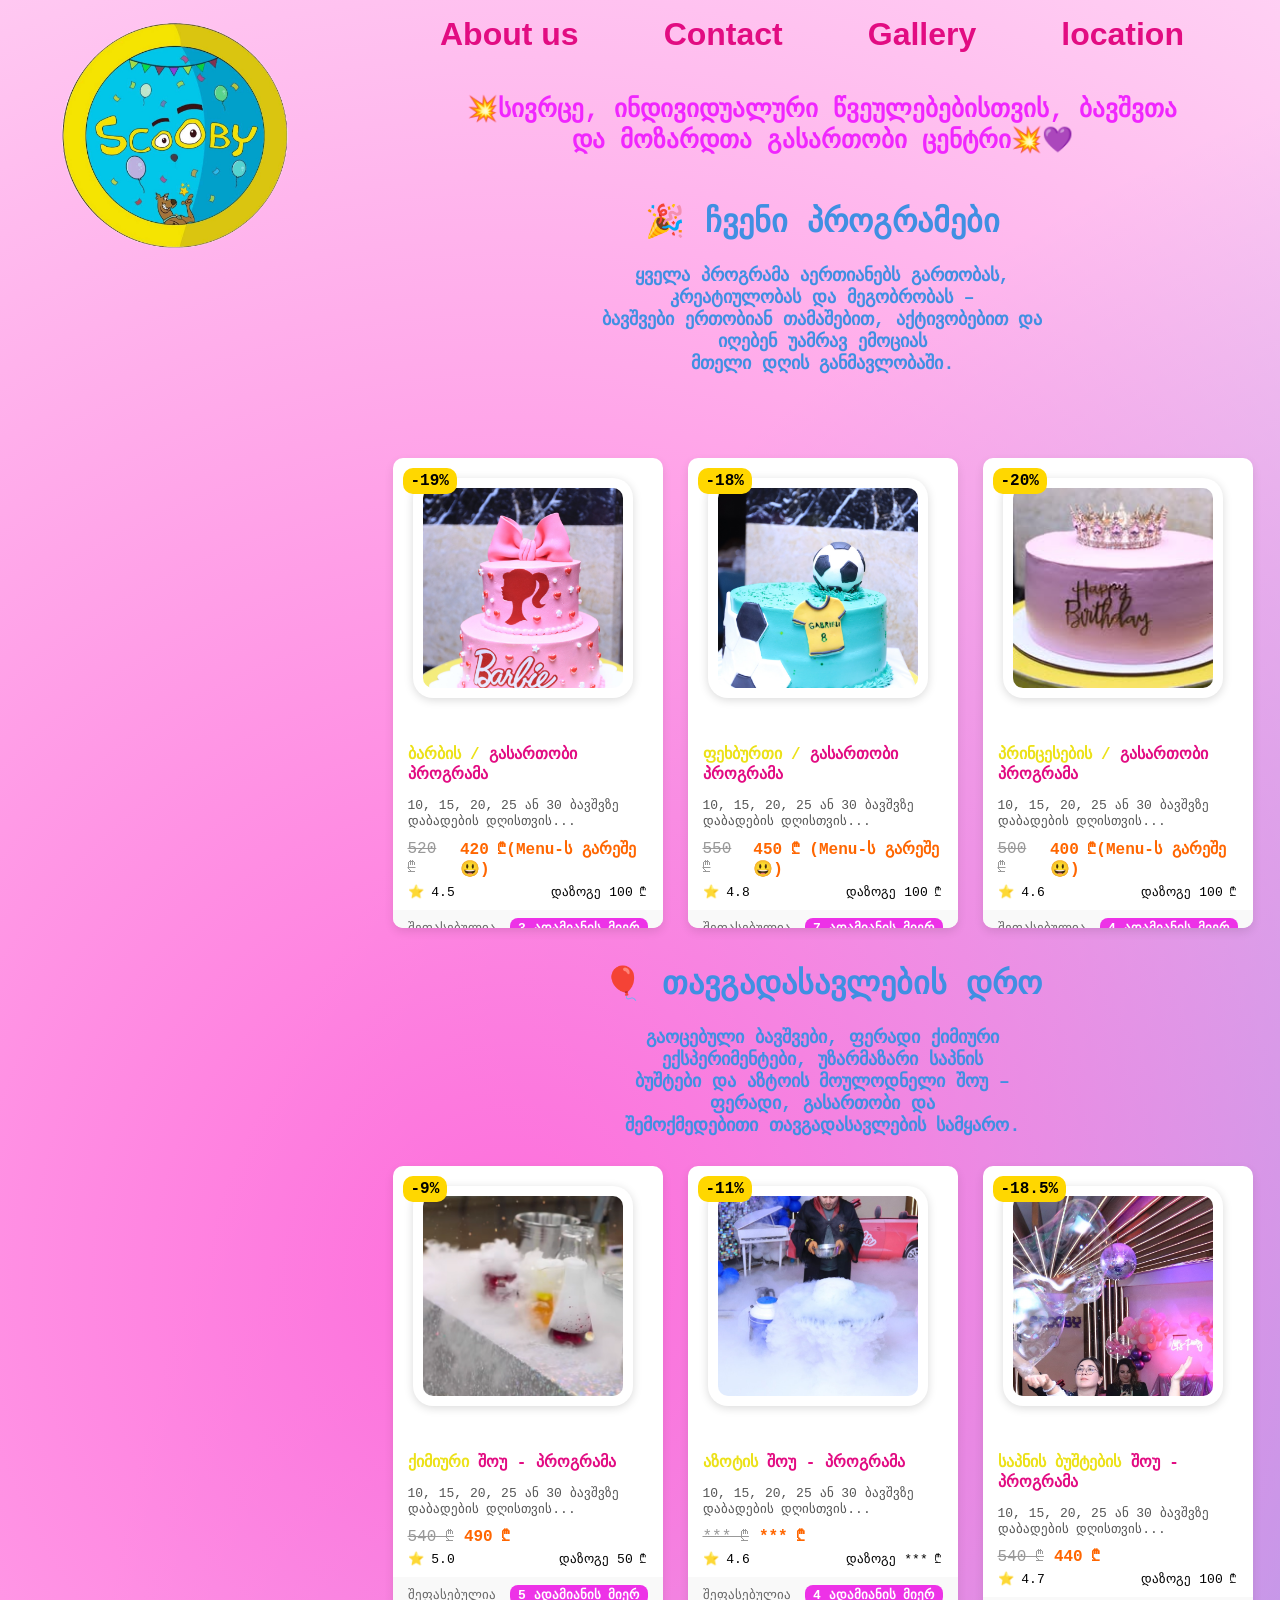
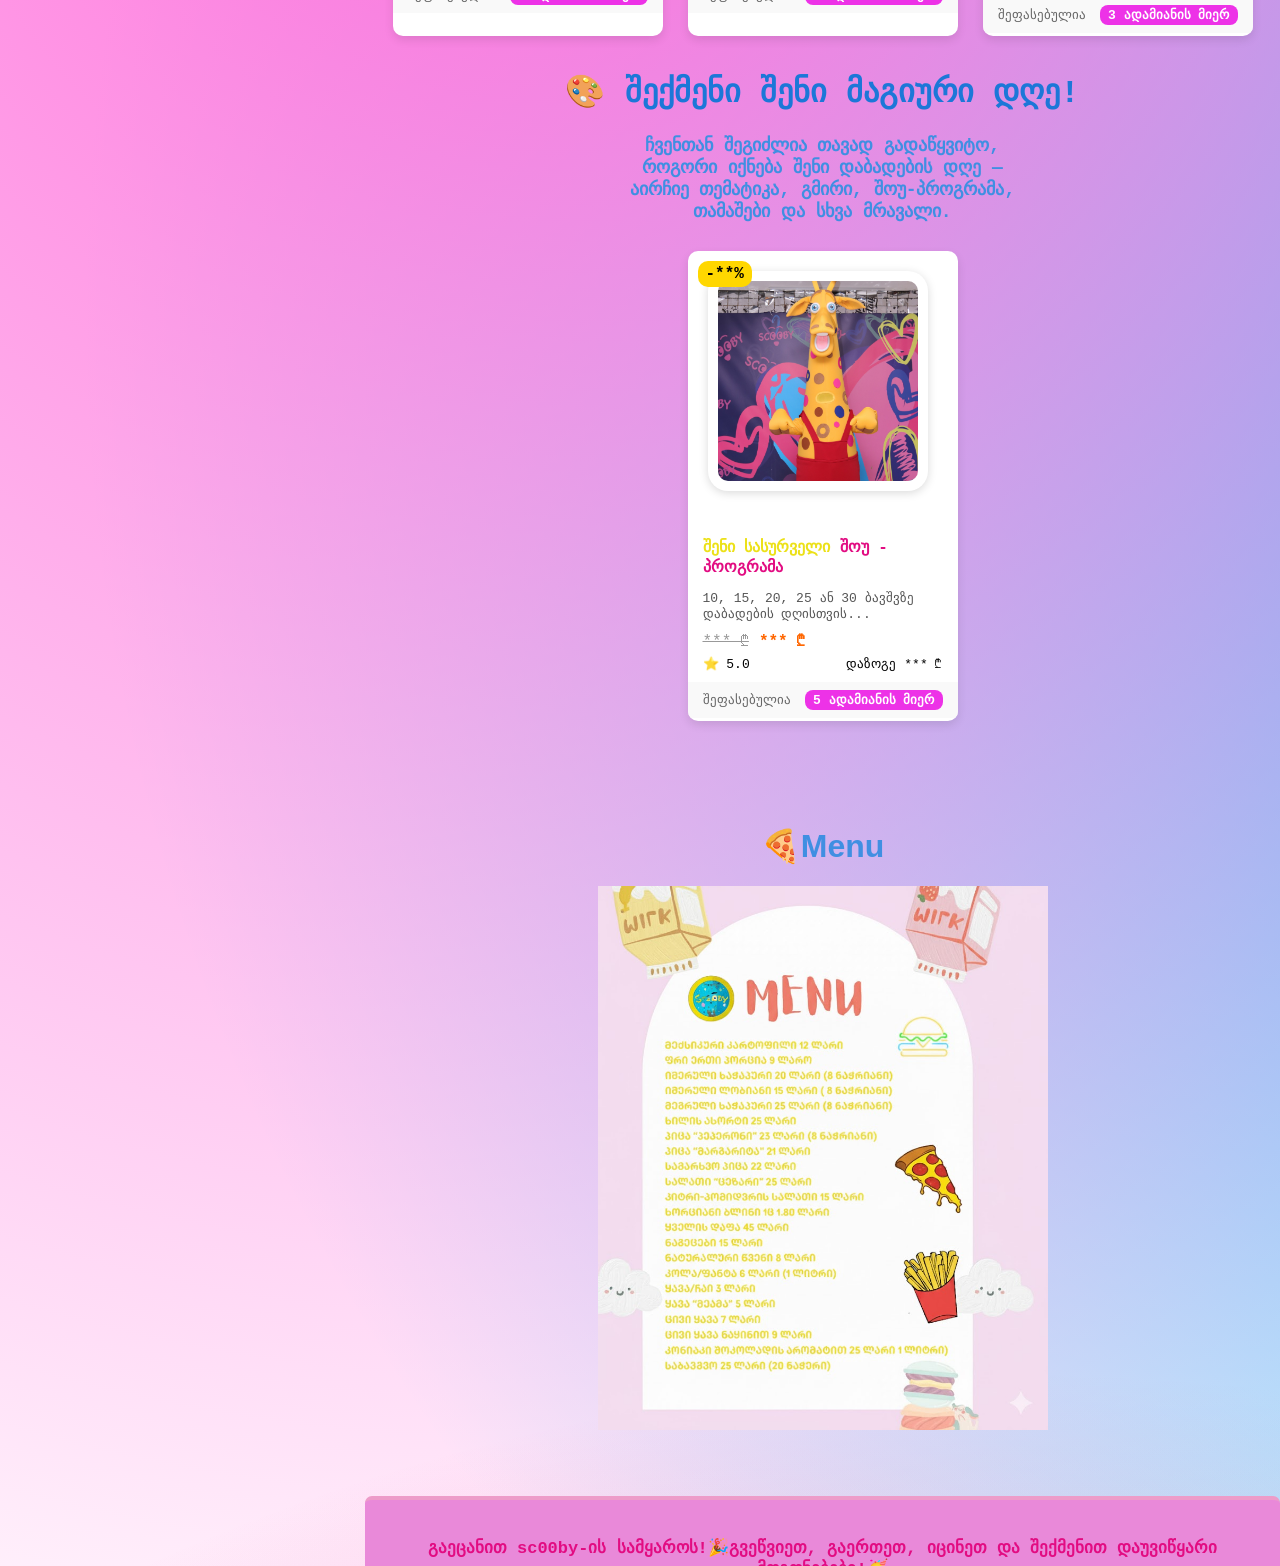
==== commit a1ac23ec: "axali" ====
--- a/index.html
+++ b/index.html
@@ -1,9 +1,7 @@
-<!DOCTYPE html>
-<html lang="en">
-<head>
+<html lang="en"><head>
     <meta charset="UTF-8">
     <meta name="viewport" content="width=device-width, initial-scale=1.0">
-    <link rel="stylesheet" href="./style.css">
+    <link rel="stylesheet" href="./base.css">
 
         <link rel="stylesheet" href="https://cdn.web-fonts.ge/fonts/bpg-irubaqidze/css/bpg-irubaqidze.min.css">
         <link href="https://fonts.cdnfonts.com/css/k26comickats" rel="stylesheet">
@@ -13,17 +11,17 @@
 <body>
     <div class="container">
       <div style="display: grid;">
-    <a style="height: 300px;" href="./index.html"><img id="logo" src="./images/1762610349202.png" alt=""></a>
+    <a href="./index.html" style="height: 300px;"><img id="logo" src="./images/1762610349202.png" alt=""></a>
    
 </div>
 <div style="display: grid;">
 <header>
         <nav>
             <ul>
-                <li ><a  href="./about us/about.html">About us</a></li>
-                <li><a  href="./contact/contact.html">Contact</a></li>
+                <li><a href="./about us/about.html">About us</a></li>
+                <li><a href="./contact/contact.html">Contact</a></li>
                 <li><a href="./axali/galerea.html">Gallery</a></li>
-                  <li><a href="./lokaciis/location.html">location</a></li>
+                  <li><a href="./Location/location.html">location</a></li>
               </ul>
         </nav>
     </header>
@@ -37,7 +35,7 @@
 
 <div class="teqsti">
   <h1 style="text-align:center ;font-family: BPG Irubaqidze, monospace, sans-serif; color: rgb(64, 143, 226); font-weight: 800; ;">🎉 ჩვენი პროგრამები</h1>
-  <h2 style="text-align: center ;font-family: BPG Irubaqidze, monospace, sans-serif; color: rgb(64, 143, 226); font-weight: 900; font-size: large;"> ყველა პროგრამა აერთიანებს გართობას, კრეატიულობას და მეგობრობას – <br> ბავშვები ერთობიან თამაშებით, აქტივობებით და <br>იღებენ უამრავ ემოციას მთელი დღის განმავლობაში.</h2>
+  <h2 style="text-align: center ;font-family: BPG Irubaqidze, monospace, sans-serif; color: rgb(64, 143, 226); font-weight: 900; font-size: large;"> ყველა პროგრამა აერთიანებს გართობას,<br> კრეატიულობას და მეგობრობას – <br> ბავშვები ერთობიან თამაშებით, აქტივობებით და <br>იღებენ უამრავ ემოციას<br> მთელი დღის განმავლობაში.</h2>
 </div>
 
 
@@ -134,7 +132,7 @@
   </div>
 
   <div class="content">
-    <h3>ბარბის /  <span>გასართობი პროგრამა </h3></span></h3>
+    <h3>ბარბის /  <span>გასართობი პროგრამა </span></h3>
     <p>10, 15, 20, 25 ან 30 ბავშვზე დაბადების დღისთვის...</p>
 
     <div class="price">
@@ -155,9 +153,9 @@
 
 <div class="hidden">
     <p>
-     <p  style="color:#e20c82 ; font-weight: bolder; ">🎉 Scooby</p> გიწვევთ დაუვიწყარ დაბადების დღეზე, სადაც დაგხვდებათ  🎤წამყვანი, რომელიც ბავშვეს მხიარულ გარემოს შეუქმნის. 🎵სიმღერის და <br>ცეკვის კარაოკე.🎊ასაკზე მორგებული თამაშები, <br>  👠ბარბის პროგრამა <br> 🌟ნეონ/ლაზერ შოუ, მშობლების თამაშები<br> ✅ფოტო გადაღება 📸 მთელი პროგრამის<br> განმავლობაში 
+     </p><p style="color:#e20c82 ; font-weight: bolder; ">🎉 Scooby</p> გიწვევთ დაუვიწყარ დაბადების დღეზე, სადაც დაგხვდებათ  🎤წამყვანი, რომელიც ბავშვეს მხიარულ გარემოს შეუქმნის. 🎵სიმღერის და <br>ცეკვის კარაოკე.🎊ასაკზე მორგებული თამაშები, <br>  👠ბარბის პროგრამა <br> 🌟ნეონ/ლაზერ შოუ, მშობლების თამაშები<br> ✅ფოტო გადაღება 📸 მთელი პროგრამის<br> განმავლობაში 
 .
-    </p>
+    <p></p>
   </div>
 
 
@@ -175,7 +173,7 @@
   </div>
 
   <div class="content">
-    <h3>ფეხბურთი /  <span>გასართობი პროგრამა </h3></span></h3>
+    <h3>ფეხბურთი /  <span>გასართობი პროგრამა </span></h3>
     <p>10, 15, 20, 25 ან 30 ბავშვზე დაბადების დღისთვის...</p>
 
     <div class="price">
@@ -196,9 +194,9 @@
 
 <div class="hidden">
     <p>
-     <p  style="color:#e20c82 ; font-weight: bolder;">🎉 Scooby</p>  გიწვევთ დაუვიწყარ დაბადების დღეზე, სადაც დაგხვდებათ  🎤წამყვანი, რომელიც ბავშვეს მხიარულ გარემოს შეუქმნის. 🎵სიმღერის და <br>ცეკვის კარაოკე.🎊ასაკზე მორგებული თამაშები, <br> სასურველი გმირი ⚽ფეხბურთის პროგრამა <br> 🌟ნეონ/ლაზერ შოუ, მშობლების თამაშები<br> ✅ფოტო გადაღება 📸 მთელი პროგრამის<br> განმავლობაში 
-
-    </p>
+     </p><p style="color:#e20c82 ; font-weight: bolder;">🎉 Scooby</p>  გიწვევთ დაუვიწყარ დაბადების დღეზე, სადაც დაგხვდებათ  🎤წამყვანი, რომელიც ბავშვეს მხიარულ გარემოს შეუქმნის. 🎵სიმღერის და <br>ცეკვის კარაოკე.🎊ასაკზე მორგებული თამაშები, <br> სასურველი გმირი ⚽ფეხბურთის პროგრამა <br> 🌟ნეონ/ლაზერ შოუ, მშობლების თამაშები<br> ✅ფოტო გადაღება 📸 მთელი პროგრამის<br> განმავლობაში 
+
+    <p></p>
   </div>
 
 
@@ -225,7 +223,7 @@
   </div>
 
   <div class="content">
-    <h3>პრინცესების /  <span>გასართობი პროგრამა</h3></span></h3>
+    <h3>პრინცესების /  <span>გასართობი პროგრამა</span></h3>
     <p>10, 15, 20, 25 ან 30 ბავშვზე დაბადების დღისთვის...</p>
 
     <div class="price">
@@ -246,8 +244,8 @@
 
 <div class="hidden">
     <p>
-     <p  style="color:#e20c82 ; font-weight: bolder;">🎉 Scooby</p>  გიწვევთ დაუვიწყარ დაბადების დღეზე, სადაც დაგხვდებათ  🎤წამყვანი, რომელიც ბავშვეს მხიარულ გარემოს შეუქმნის. 🎵სიმღერის და <br>ცეკვის კარაოკე.🎊ასაკზე მორგებული თამაშები, <br> 🌸პრინცესების პროგრამა <br> 🌟ნეონ/ლაზერ შოუ, მშობლების თამაშები<br> ✅ფოტო გადაღება 📸 მთელი პროგრამის<br> განმავლობაში.
-    </p>
+     </p><p style="color:#e20c82 ; font-weight: bolder;">🎉 Scooby</p>  გიწვევთ დაუვიწყარ დაბადების დღეზე, სადაც დაგხვდებათ  🎤წამყვანი, რომელიც ბავშვეს მხიარულ გარემოს შეუქმნის. 🎵სიმღერის და <br>ცეკვის კარაოკე.🎊ასაკზე მორგებული თამაშები, <br> 🌸პრინცესების პროგრამა <br> 🌟ნეონ/ლაზერ შოუ, მშობლების თამაშები<br> ✅ფოტო გადაღება 📸 მთელი პროგრამის<br> განმავლობაში.
+    <p></p>
   </div>
 
 
@@ -270,7 +268,7 @@
 
 <div class="teqsti">
   <h1 style="text-align:center ;font-family: BPG Irubaqidze, monospace, sans-serif; color: rgb(64, 143, 226); font-weight: 800; ;">🎈 თავგადასავლების დრო</h1>
-  <h2 style="text-align: center ;font-family: BPG Irubaqidze, monospace, sans-serif; color: rgb(64, 143, 226); font-weight: 900; font-size: large;"> გაოცებული ბავშვები, ფერადი ქიმიური ექსპერიმენტები, უზარმაზარი საპნის<br> ბუშტები და აზტოის მოულოდნელი შოუ –<br> ფერადი, გასართობი და შემოქმედებითი თავგადასავლების სამყარო.</h2>
+  <h2 style="text-align: center ;font-family: BPG Irubaqidze, monospace, sans-serif; color: rgb(64, 143, 226); font-weight: 900; font-size: large;"> გაოცებული ბავშვები, ფერადი ქიმიური <br> ექსპერიმენტები, უზარმაზარი საპნის<br> ბუშტები და აზტოის მოულოდნელი შოუ –<br> ფერადი, გასართობი და<br> შემოქმედებითი თავგადასავლების სამყარო.</h2>
 </div>
 
 <div style="justify-content: center;" class="didi">
@@ -292,7 +290,7 @@
   </div>
 
   <div class="content">
-    <h3>ქიმიური  <span>შოუ - პროგრამა </h3></span></h3>
+    <h3>ქიმიური  <span>შოუ - პროგრამა </span></h3>
     <p>10, 15, 20, 25 ან 30 ბავშვზე დაბადების დღისთვის...</p>
 
     <div class="price">
@@ -313,8 +311,8 @@
 
 <div class="hidden">
     <p>
-     <p  style="color:#e20c82 ; font-weight: bolder; ">🎉 Scooby</p> გიწვევთ დაუვიწყარ დაბადების დღეზე, სადაც შედის ფეხბურთის პროგრამა,<br> ანიმატორები, სიმღერები, ფოტოსესია <br>და თამაშები! <br> 👉 ადგილზე დაგხვდებათ გასართობი სივრცე 🏰,მრავალფეროვანი შოუ პროგრამა და უგემრიელესი <br> სამზარეულო 🍟🍕.
-    </p>
+     </p><p style="color:#e20c82 ; font-weight: bolder; ">🎉 Scooby</p> გიწვევთ დაუვიწყარ დაბადების დღეზე, სადაც შედის ფეხბურთის პროგრამა,<br> ანიმატორები, სიმღერები, ფოტოსესია <br>და თამაშები! <br> 👉 ადგილზე დაგხვდებათ გასართობი სივრცე 🏰,მრავალფეროვანი შოუ პროგრამა და უგემრიელესი <br> სამზარეულო 🍟🍕.
+    <p></p>
   </div>
 
 
@@ -332,7 +330,7 @@
   </div>
 
   <div class="content">
-    <h3>აზოტის   <span> შოუ - პროგრამა </h3></span></h3>
+    <h3>აზოტის   <span> შოუ - პროგრამა </span></h3>
     <p>10, 15, 20, 25 ან 30 ბავშვზე დაბადების დღისთვის...</p>
 
     <div class="price">
@@ -353,8 +351,8 @@
 
 <div class="hidden">
     <p>
-     <p  style="color:#e20c82 ; font-weight: bolder;">🎉 Scooby</p>  გიწვევთ დაუვიწყარ დაბადების დღეზე, სადაც შედის ქიმიური შოუ,<br> გმირები, სიმღერები, ფოტოსესია <br>და თამაშები! <br> 👉 ადგილზე დაგხვდებათ გასართობი სივრცე 🏰,მრავალფეროვანი შოუ პროგრამა და უგემრიელესი <br> სამზარეულო 🍟🍕.
-    </p>
+     </p><p style="color:#e20c82 ; font-weight: bolder;">🎉 Scooby</p>  გიწვევთ დაუვიწყარ დაბადების დღეზე, სადაც შედის ქიმიური შოუ,<br> გმირები, სიმღერები, ფოტოსესია <br>და თამაშები! <br> 👉 ადგილზე დაგხვდებათ გასართობი სივრცე 🏰,მრავალფეროვანი შოუ პროგრამა და უგემრიელესი <br> სამზარეულო 🍟🍕.
+    <p></p>
   </div>
 
 
@@ -381,7 +379,7 @@
   </div>
 
   <div class="content">
-    <h3>საპნის   ბუშტების <span>  შოუ - პროგრამა</h3></span></h3>
+    <h3>საპნის   ბუშტების <span>  შოუ - პროგრამა</span></h3>
     <p>10, 15, 20, 25 ან 30 ბავშვზე დაბადების დღისთვის...</p>
 
     <div class="price">
@@ -402,8 +400,8 @@
 
 <div class="hidden">
     <p>
-     <p  style="color:#e20c82 ; font-weight: bolder;">🎉 Scooby</p>  გიწვევთ დაუვიწყარ დაბადების დღეზე, სადაც შედის ბარბის პროგრამა,<br>  სიმღერები, ფოტოსესია ნეონ შოუ <br>და თამაშები! <br> 👉 ადგილზე დაგხვდებათ გასართობი სივრცე 🏰,მრავალფეროვანი შოუ პროგრამა და უგემრიელესი <br> სამზარეულო 🍟🍕.
-    </p>
+     </p><p style="color:#e20c82 ; font-weight: bolder;">🎉 Scooby</p>  გიწვევთ დაუვიწყარ დაბადების დღეზე, სადაც შედის ბარბის პროგრამა,<br>  სიმღერები, ფოტოსესია ნეონ შოუ <br>და თამაშები! <br> 👉 ადგილზე დაგხვდებათ გასართობი სივრცე 🏰,მრავალფეროვანი შოუ პროგრამა და უგემრიელესი <br> სამზარეულო 🍟🍕.
+    <p></p>
   </div>
 
 
@@ -413,7 +411,7 @@
 
 <div class="teqsti">
   <h1 style="text-align:center ;font-family: BPG Irubaqidze, monospace, sans-serif; color: rgb(28, 119, 216); font-weight: 800; ;">🎨 შექმენი შენი მაგიური დღე!</h1>
-  <h2 style="text-align: center ;font-family: BPG Irubaqidze, monospace, sans-serif; color: rgb(64, 143, 226); font-weight: 900; font-size: large;"> ჩვენთან შეგიძლია თავად გადაწყვიტო, როგორი იქნება შენი დაბადების დღე — <br> აირჩიე თემატიკა, გმირი, შოუ-პროგრამა, თამაშები და სხვა მრავალი.</h2>
+  <h2 style="text-align: center ;font-family: BPG Irubaqidze, monospace, sans-serif; color: rgb(64, 143, 226); font-weight: 900; font-size: large;"> ჩვენთან შეგიძლია თავად გადაწყვიტო,<br> როგორი იქნება შენი დაბადების დღე — <br> აირჩიე თემატიკა, გმირი, შოუ-პროგრამა,<br> თამაშები და სხვა მრავალი.</h2>
 </div>
 
 
@@ -421,7 +419,7 @@
 
 <div style="display: grid; justify-content: center;" class="hh">
 
-<div  class="card">
+<div class="card">
   <div class="img-box">
     <img src="./images/560582642_788936857465573_1477050208555438008_n.jpg" alt="">
     <span class="discount">-**%</span>
@@ -429,7 +427,7 @@
   </div>
 
   <div class="content">
-    <h3>შენი სასურველი <span>  შოუ - პროგრამა</h3></span></h3>
+    <h3>შენი სასურველი <span>  შოუ - პროგრამა</span></h3>
     <p>10, 15, 20, 25 ან 30 ბავშვზე დაბადების დღისთვის...</p>
 
     <div class="price">
@@ -450,14 +448,14 @@
 
 <div class="hidden">
     <p>
-     <p  style="color:#e20c82 ; font-weight: bolder;">🎉 Scooby</p>გიწვევთ დაუვიწყარ დაბადების დღეზე, სადაც დაგხვდებათ  🎤წამყვანი, რომელიც ბავშვეს მხიარულ გარემოს შეუქმნის.  <br>  აირჩიე სასურველი პროგრამა (ფეხბურთი, ბარბი, პრინცესები და ა.შ.), <br> 🌟სასურველი შოუ ( ქიმიური, აზოტი, კოქტეილის შოუ🍸), გმირი(ები)
+     </p><p style="color:#e20c82 ; font-weight: bolder;">🎉 Scooby</p>გიწვევთ დაუვიწყარ დაბადების დღეზე, სადაც დაგხვდებათ  🎤წამყვანი, რომელიც ბავშვეს მხიარულ გარემოს შეუქმნის.  <br>  აირჩიე სასურველი პროგრამა (ფეხბურთი, ბარბი, პრინცესები და ა.შ.), <br> 🌟სასურველი შოუ ( ქიმიური, აზოტი, კოქტეილის შოუ🍸), გმირი(ები)
      <br>  • 🌀 ნარუტო  
 •  სტიჩი  
 •  ბელი  
 •  ლაბუბუ  
 • 🦒 ჟირაფი ჟოზე  
 • 🦸‍♂️ ჰალკი <br> და ა.შ ასევე აქ დაგხვდეება 🎵სიმღერის და <br>ცეკვის კარაოკე, 🎊ასაკზე მორგებული<br> თამაშები,   მშობლების თამაშები,<br> ✅ფოტო გადაღება 📸 მთელი პროგრამის<br> განმავლობაში   
-    </p>
+    <p></p>
   </div>
 
 
@@ -508,5 +506,7 @@
 
 
 
+
+</div></div></div>
 </body>
 </html>
--- a/base.css
+++ b/base.css
@@ -0,0 +1,304 @@
+img#logo {
+width: 300px;
+margin-left: 25px;
+
+}
+
+body {
+  margin: 0;
+  min-height: 100vh;
+  font-family: "Poppins", sans-serif;
+
+  background: radial-gradient(circle at 20% 20%, #ff6ddb, transparent 40%),
+              radial-gradient(circle at 80% 30%, #00c6ff, transparent 40%),
+              radial-gradient(circle at 40% 80%, #ffd36b, transparent 40%),
+              radial-gradient(circle at 40% 80%, rgb(224, 11, 224), transparent 40%),
+              #ffffff; 
+  background-size: 200% 200%;
+  animation: floatColors 10s ease-in-out infinite;
+
+  
+  overflow-x: hidden; 
+}
+
+@keyframes floatColors {
+  0% {
+    background-position: 0% 0%;
+  }
+  50% {
+    background-position: 100% 100%;
+  }
+  100% {
+    background-position: 0% 0%;
+  }
+}
+
+
+
+
+
+header ul {
+  list-style: none;
+  padding: 0;
+  display: flex;
+  gap: 10px;
+}
+
+header a {
+  text-decoration: none;
+  color:#e20c82;
+  font-weight: bolder;
+  margin-left: 75px;
+  margin-top: 50px;
+  font-size: xx-large;
+  font-family: 'K26ComicKats', sans-serif;
+}
+
+header a:hover {
+  text-decoration: underline;
+}
+
+.container {
+    display: flex;
+    gap: 40px;
+ 
+ 
+}
+
+
+.card {
+  width: 270px;
+  height: 470px;
+
+  background: #ffffff;
+  border-radius: 10px;
+  box-shadow: 0 4px 10px rgba(0,0,0,0.1);
+  overflow: hidden;
+ font-family: "BPG Irubaqidze", monospace, sans-serif;
+  position: relative;
+   transition: transform 0.3s ease, box-shadow 0.3s ease; 
+   overflow: hidden;
+  box-shadow: 0 4px 10px rgba(0,0,0,0.1);
+
+
+
+ 
+}
+
+
+.didi {
+  display: flex;
+  gap: 25px;
+}
+.card:hover {
+  transform: scale(1.05);
+  box-shadow: 0 8px 20px rgba(0,0,0,0.15);
+}
+
+.img-box {
+  position: relative;
+  object-fit: cover;
+}
+
+.img-box img {
+ 
+  height: 220px;
+  object-fit: cover;
+   width: 220px;
+  background: #fff;
+  border-radius: 20px;
+  box-shadow: 0 2px 10px rgba(0,0,0,0.15);
+  margin: 20px;
+  transition: transform 0.3s ease;
+  padding: 10px;
+  box-sizing: border-box;
+}
+
+.discount {
+  position: absolute;
+  top: 10px;
+  left: 10px;
+  background: gold;
+  padding: 4px 8px;
+  border-radius: 10px;
+  font-size: 16px;
+  font-weight: bold;
+  
+}
+
+.fav {
+  position: absolute;
+  top: 10px;
+  right: 10px;
+  background: white;
+  border: none;
+  border-radius: 50%;
+  width: 30px;
+  height: 30px;
+  cursor: pointer;
+  font-size: 16px;
+}
+
+.content {
+  padding: 10px 15px;
+}
+
+.content h3 {
+  font-size: 16px;
+  margin-bottom: 5px;
+  color: #ece118; 
+}
+
+.content h3 span {
+  color:  #e20c82;
+  font-weight: bold;
+}
+
+.content p {
+  font-size: 13px;
+  color: #555;
+  margin-bottom: 10px;
+}
+
+.price {
+  display: flex;
+  gap: 10px;
+  align-items: center;
+}
+
+.price .old {
+  text-decoration: line-through;
+  color: #999;
+}
+
+.price .new {
+  font-weight: bold;
+  color: #ff6600;
+}
+
+.bottom {
+  display: flex;
+  justify-content: space-between;
+  font-size: 13px;
+  margin-top: 5px;
+}
+
+.footer {
+  background: #f9f9f9;
+  padding: 8px 15px;
+  display: flex;
+  justify-content: space-between;
+  align-items: center;
+  font-size: 13px;
+  color: #666;
+}
+
+.footer .count {
+  background: #ed32e7;
+  color: white;
+  border-radius: 8px;
+  padding: 2px 8px;
+  font-weight: bold;
+}
+
+
+.hidden {
+  position: absolute;
+  bottom: -100%;
+  left: 0;
+  width: 100%;
+  background: white;
+  padding: 15px;
+  transition: bottom 0.4s ease;
+  font-size: 14px;
+  color: #444;
+}
+
+
+.card:hover .hidden {
+  bottom: 0;
+}
+
+
+.card:hover .info {
+  transform: translateY(-30px);
+}
+
+
+
+
+
+footer {
+  background-color:  #ce398b;; 
+  color: #333; 
+  text-align: center;
+ height: 100px;
+  
+  border-top: 4px solid #ed9cc9;  }
+
+footer .footer-content p {
+  margin: 0 0 10px 0;
+  font-size: 1.2rem;
+  padding-top: 28px;
+}
+
+footer .footer-content small {
+  color: #555;
+  font-size: 0.9rem;
+  
+}
+
+h4 {
+font-family:"BPG Irubaqidze", monospace, sans-serif;
+}
+
+img#gg {
+  width: 450px; 
+}
+
+
+
+
+footer {
+ background-color: #e989d9;
+  color: white;
+  text-align: center;
+  padding: 20px 10px;
+  font-family: 'Poppins', sans-serif;
+  font-size: 16px;
+  border-radius: 7px;
+  height: 50px;
+  font-size: 17px;
+  font-family: BPG Irubaqidze, monospace, sans-serif;
+}
+
+
+
+
+
+
+
+
+
+
+
+
+
+
+
+
+
+
+
+
+
+
+
+
+p#ff {
+  font-size: 25px;
+}
+
+
+
+
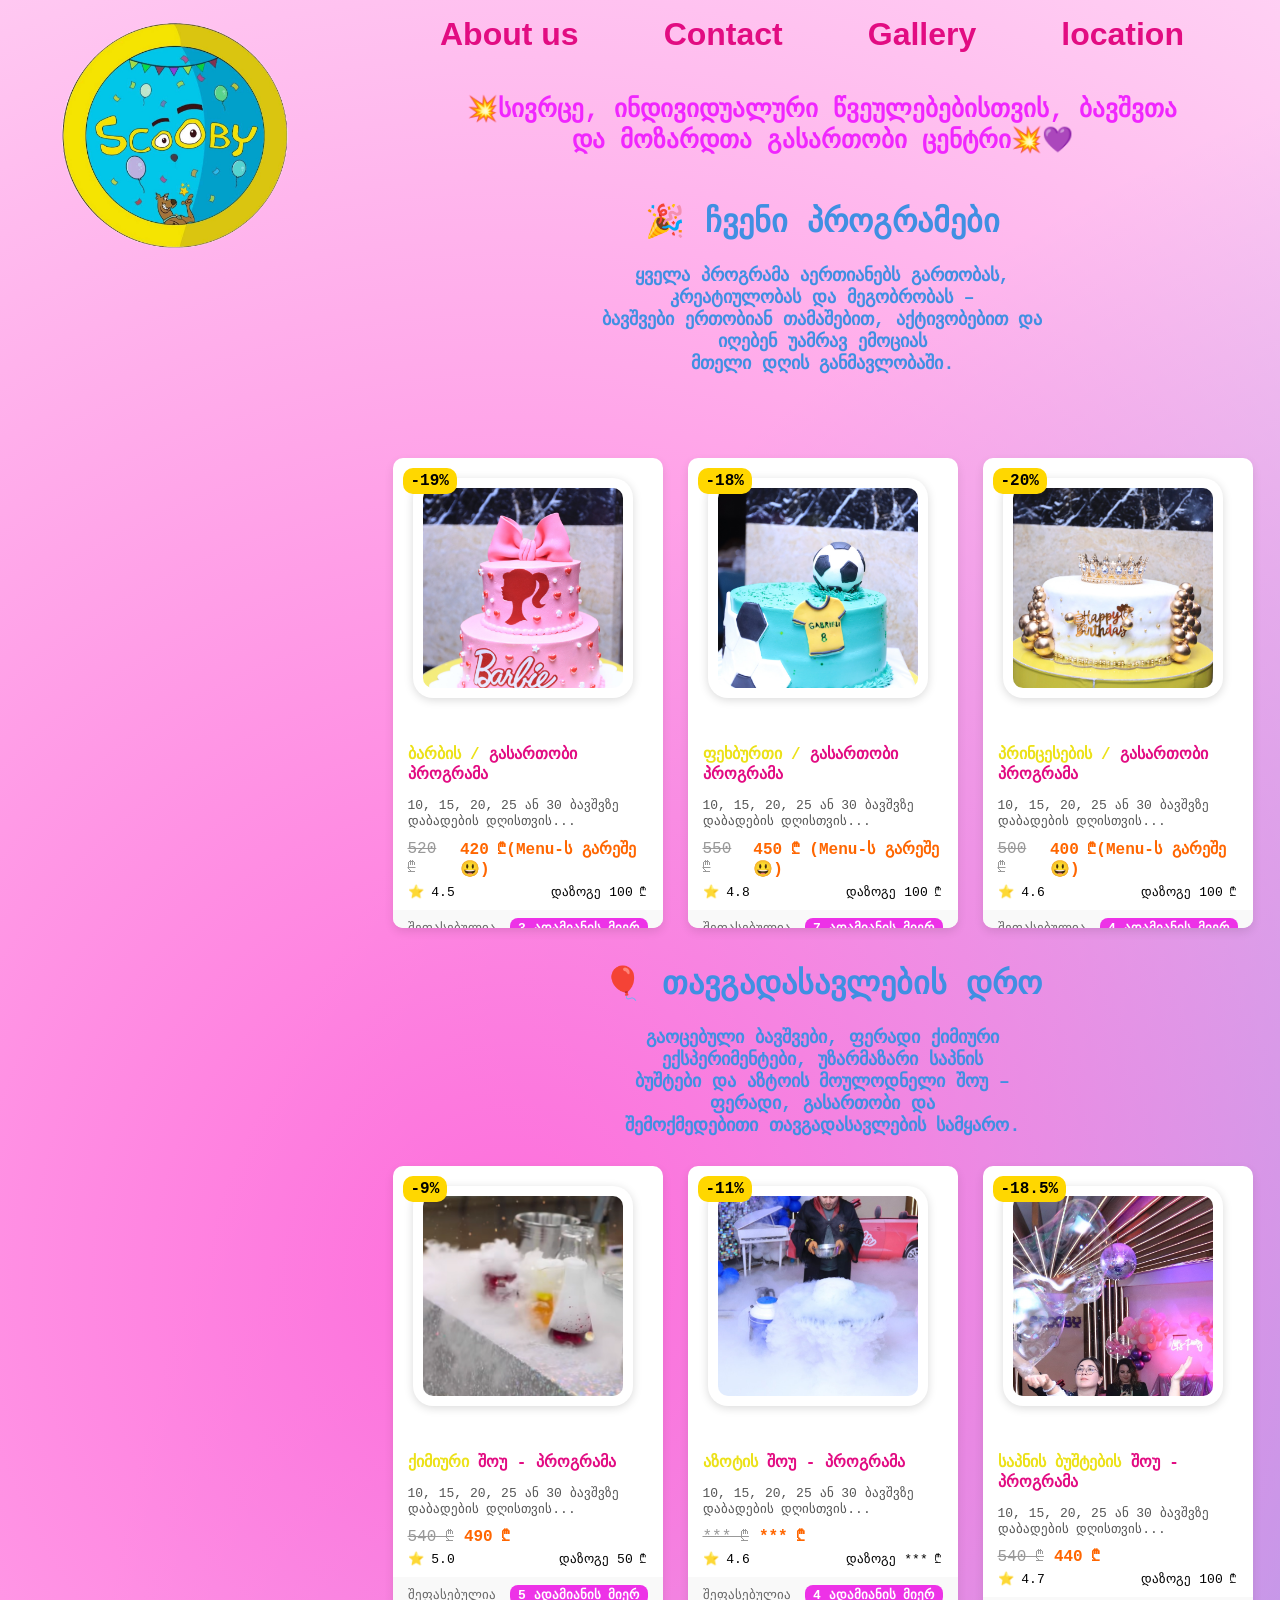
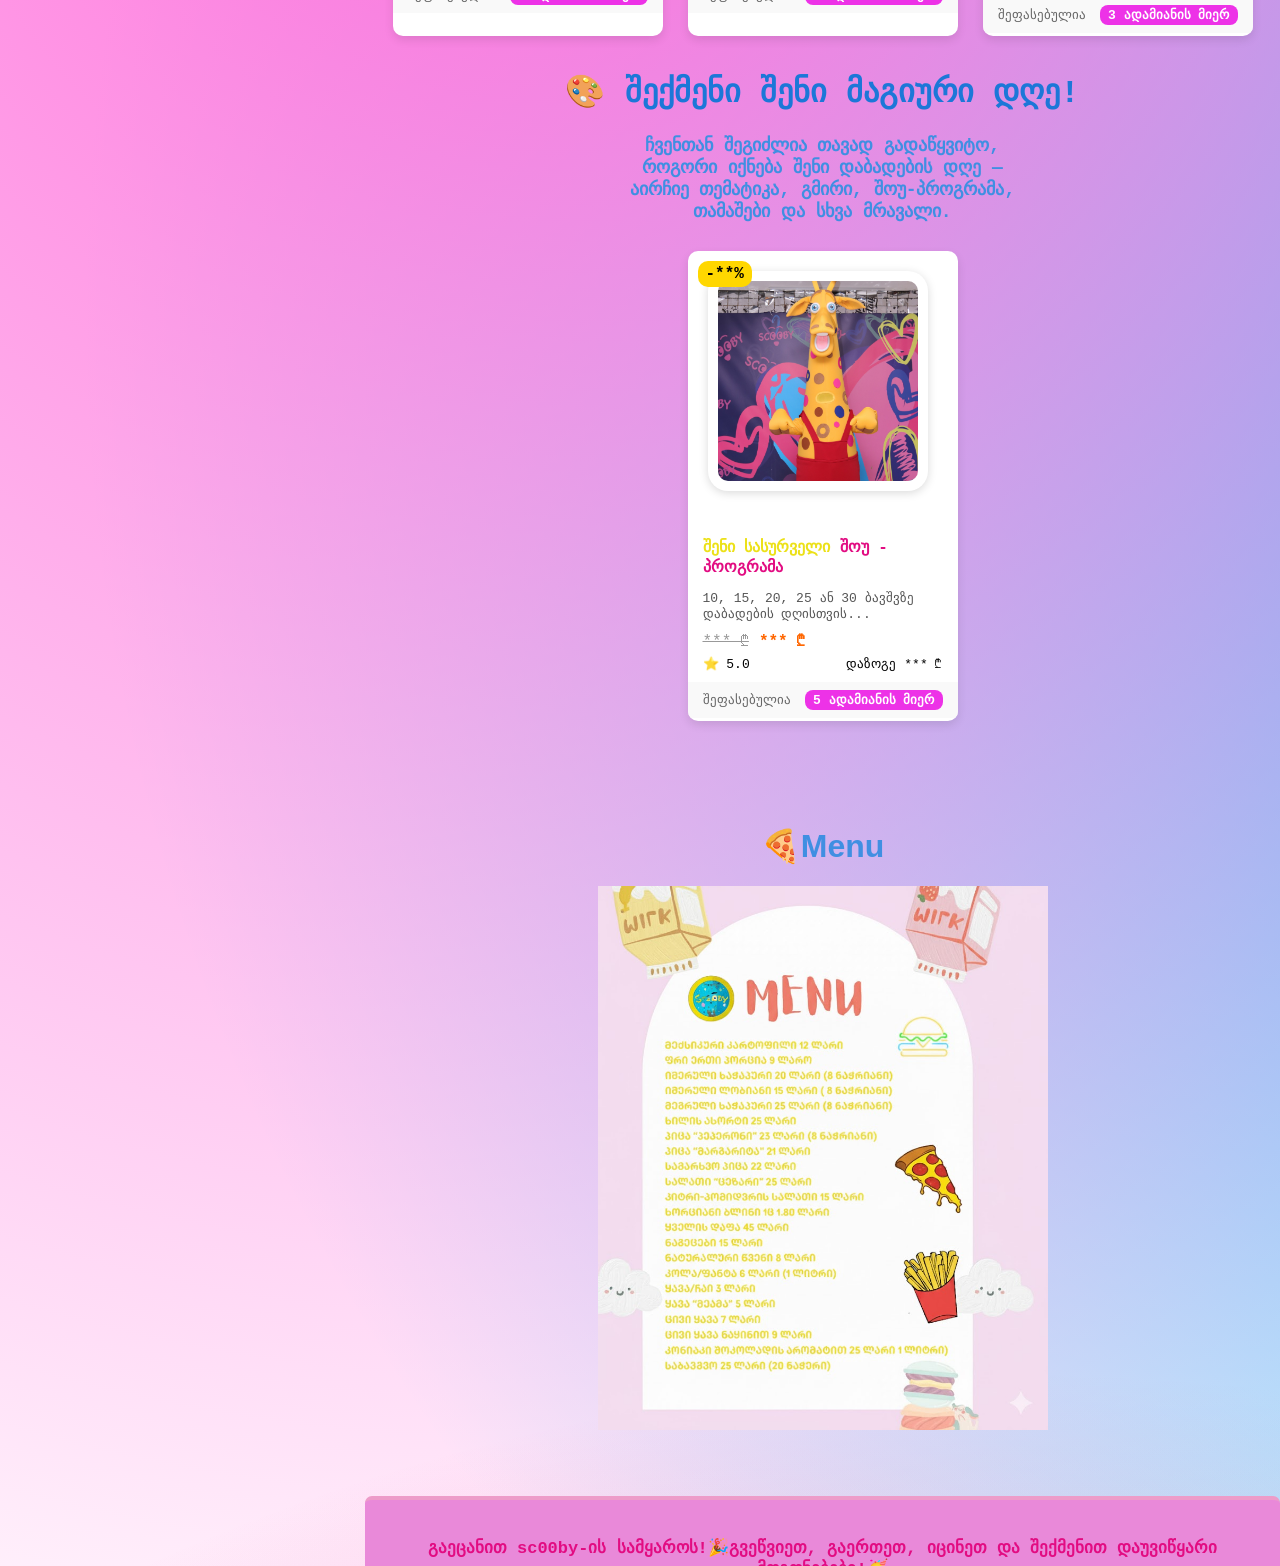
==== commit f7f992c9: "axali" ====
--- a/index.html
+++ b/index.html
@@ -20,7 +20,7 @@
             <ul>
                 <li><a href="./about us/about.html">About us</a></li>
                 <li><a href="./contact/contact.html">Contact</a></li>
-                <li><a href="./axali/galerea.html">Gallery</a></li>
+                <li><a href="./gallery/gallery.html">Gallery</a></li>
                   <li><a href="./Location/location.html">location</a></li>
               </ul>
         </nav>
@@ -217,7 +217,7 @@
 
 <div class="card">
   <div class="img-box">
-    <img src="./images/561622248_793888020303790_4298749631265574288_n.jpg" alt="">
+    <img src="./images/princesebi.jpg" alt="">
     <span class="discount">-20%</span>
    
   </div>
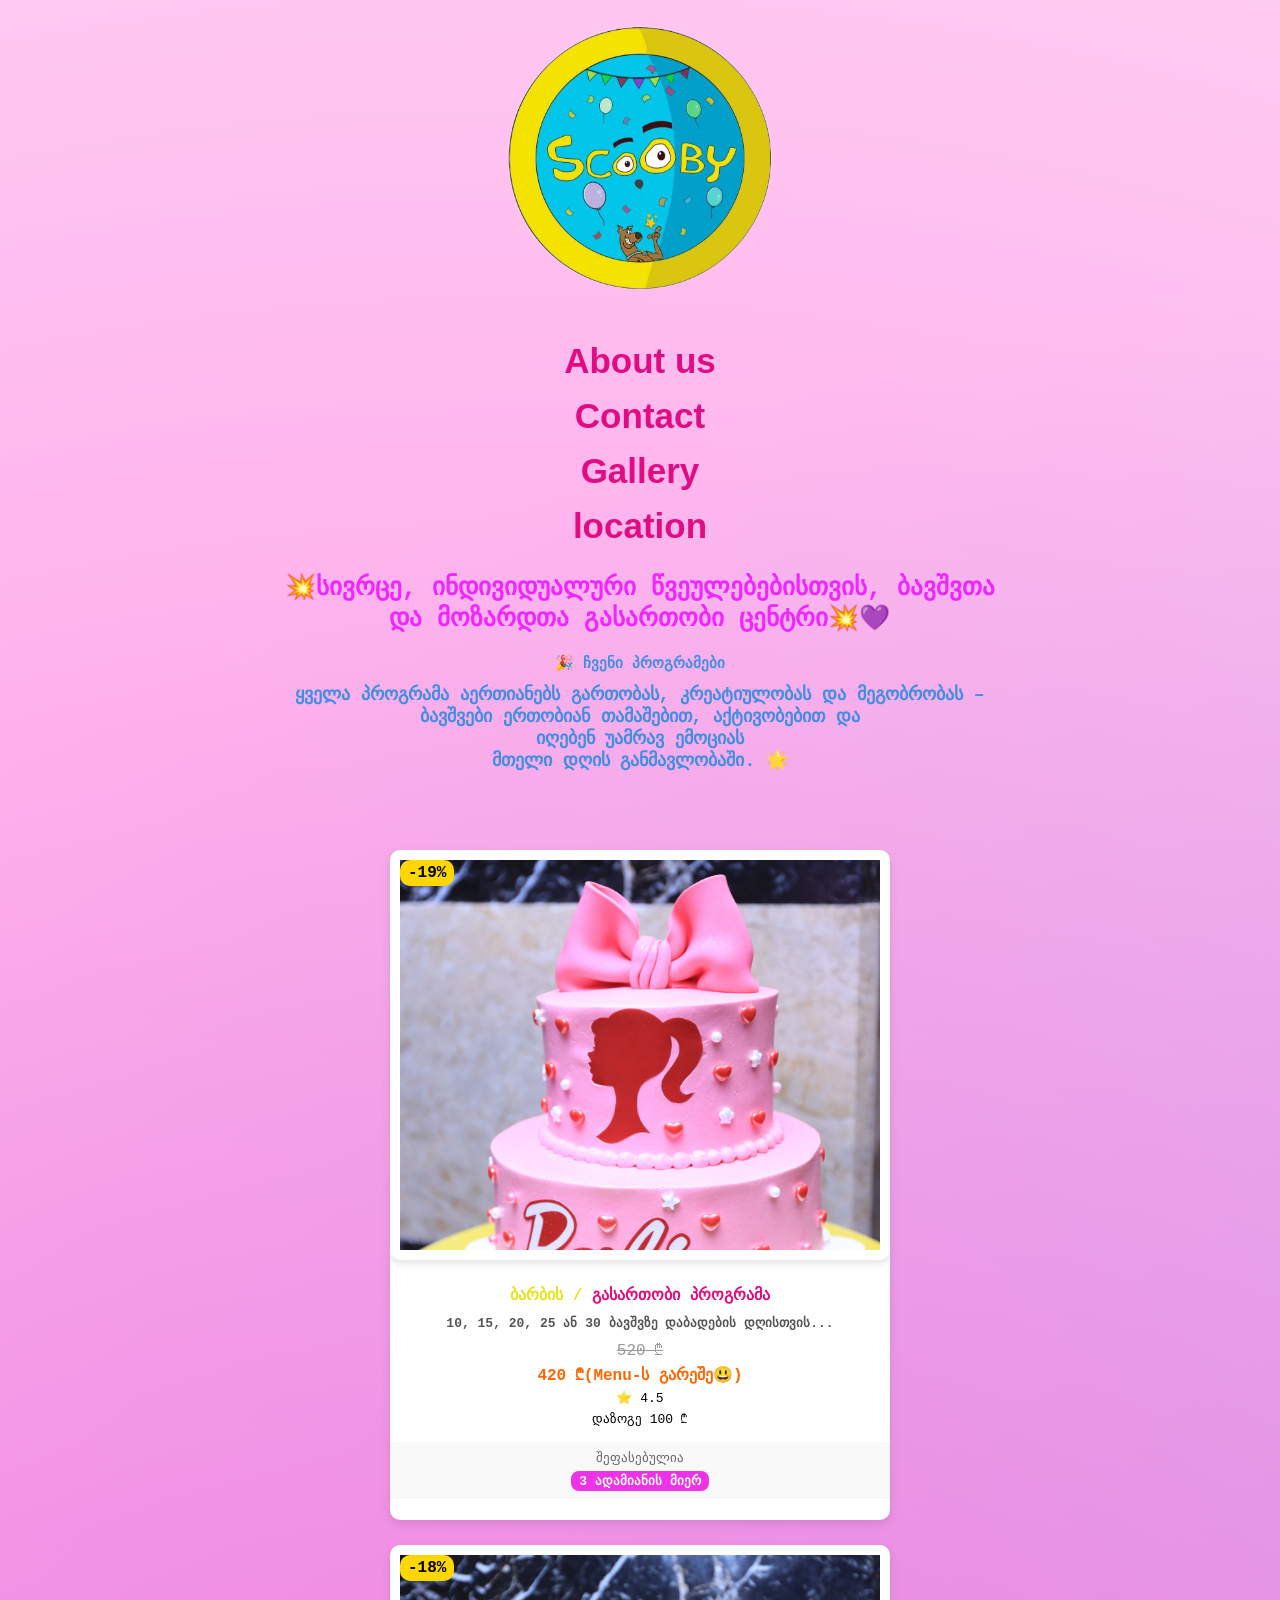
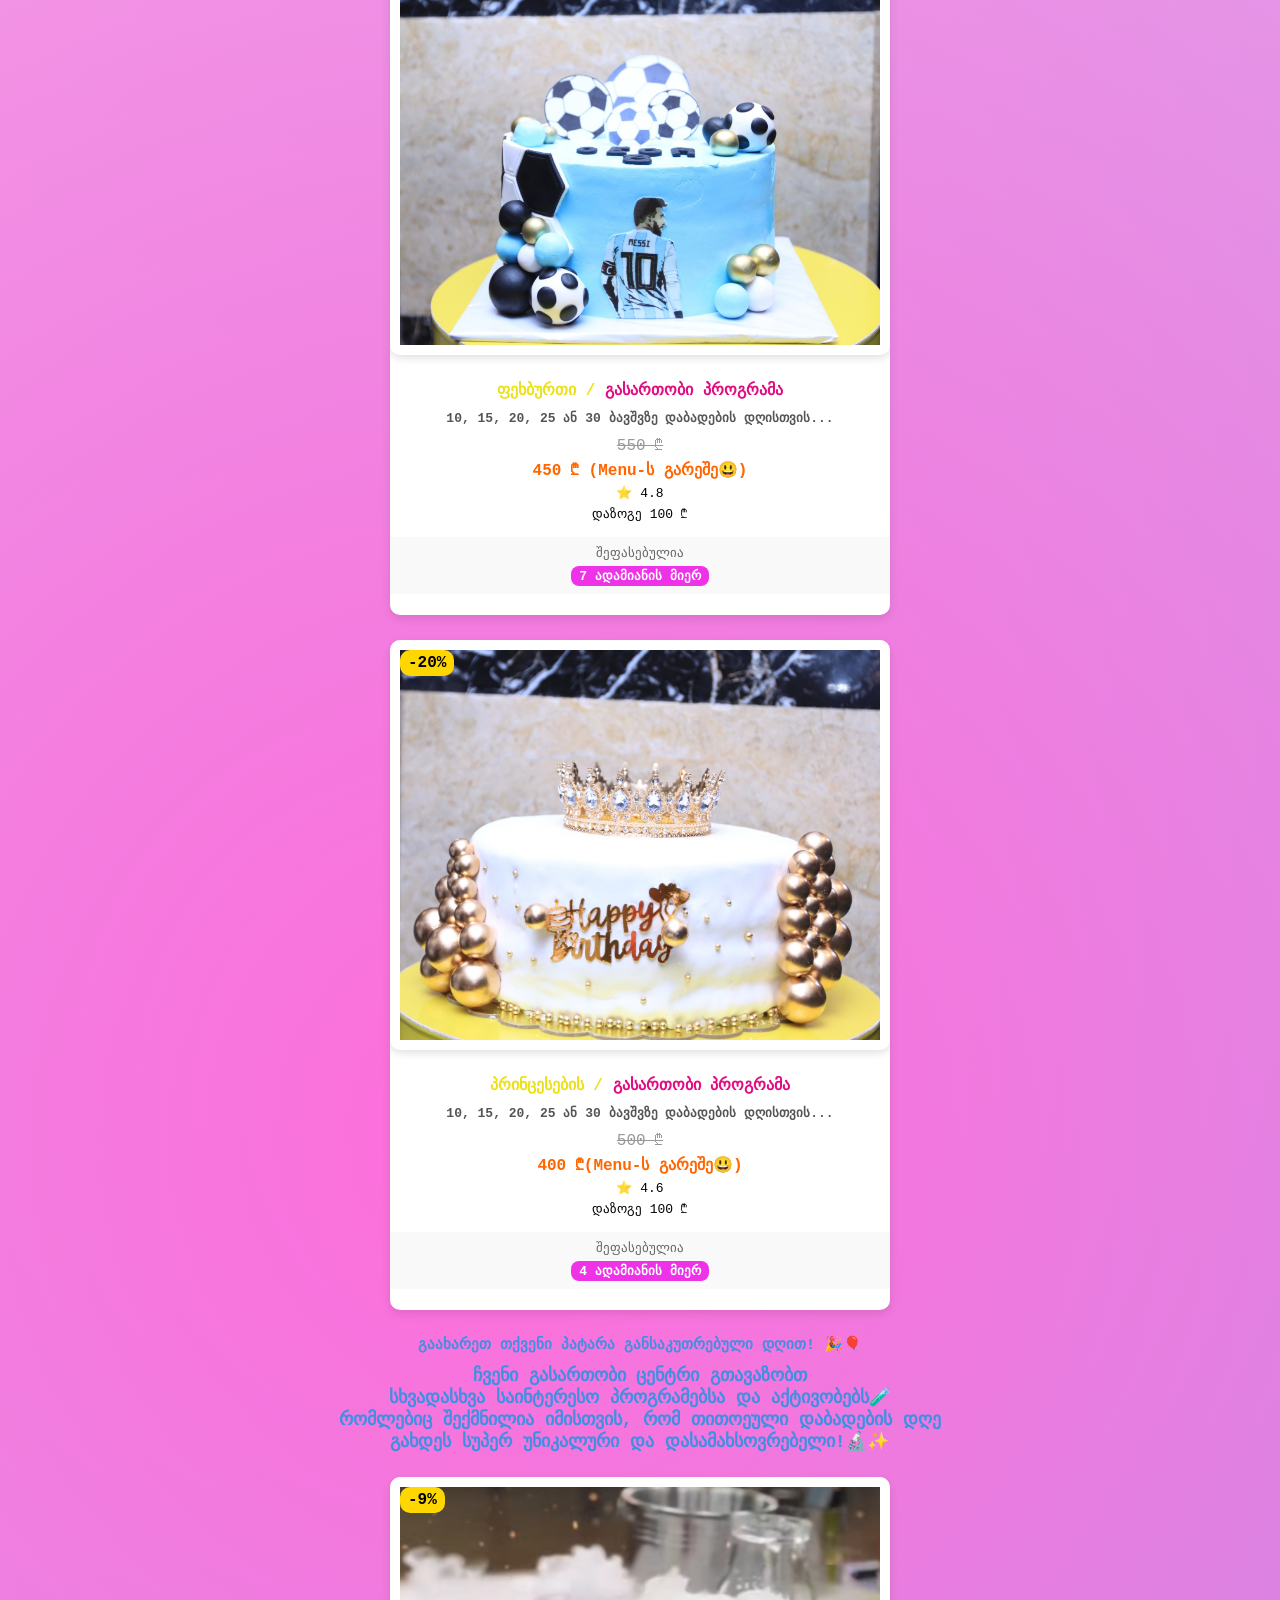
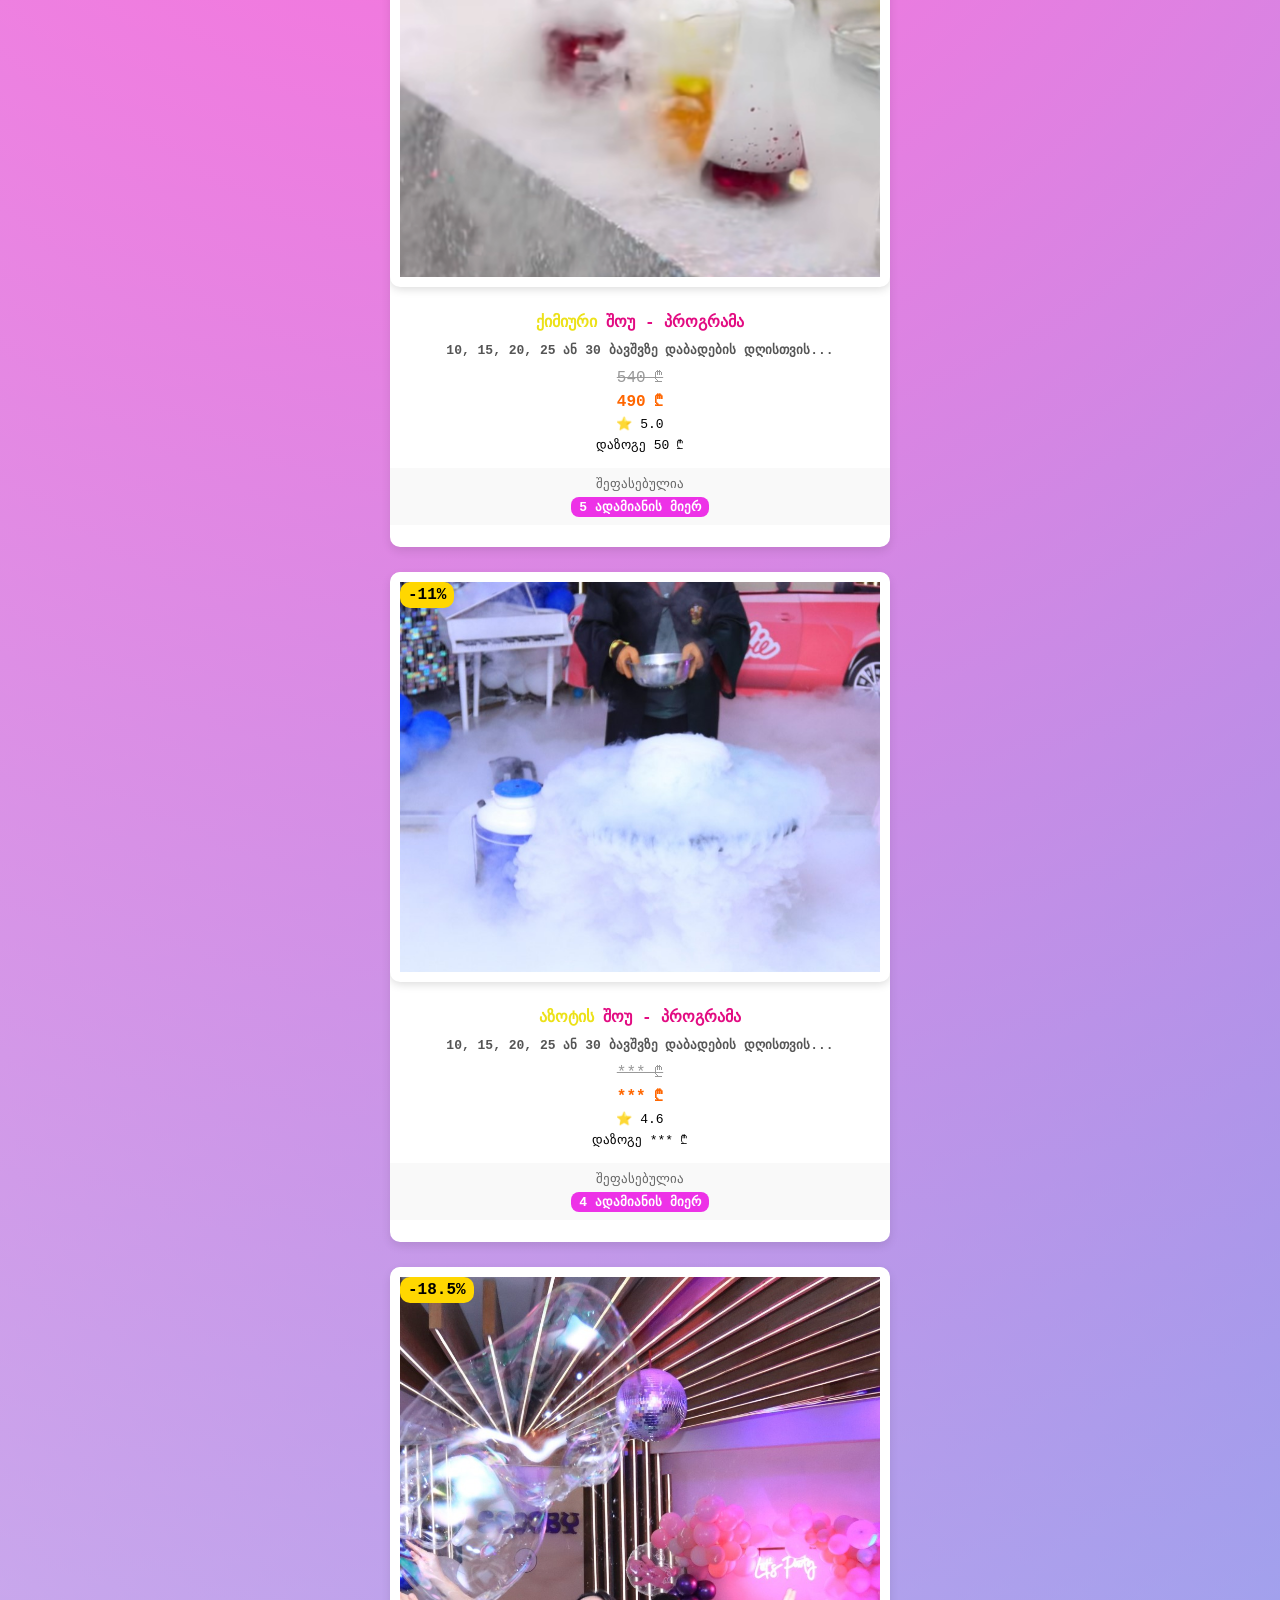
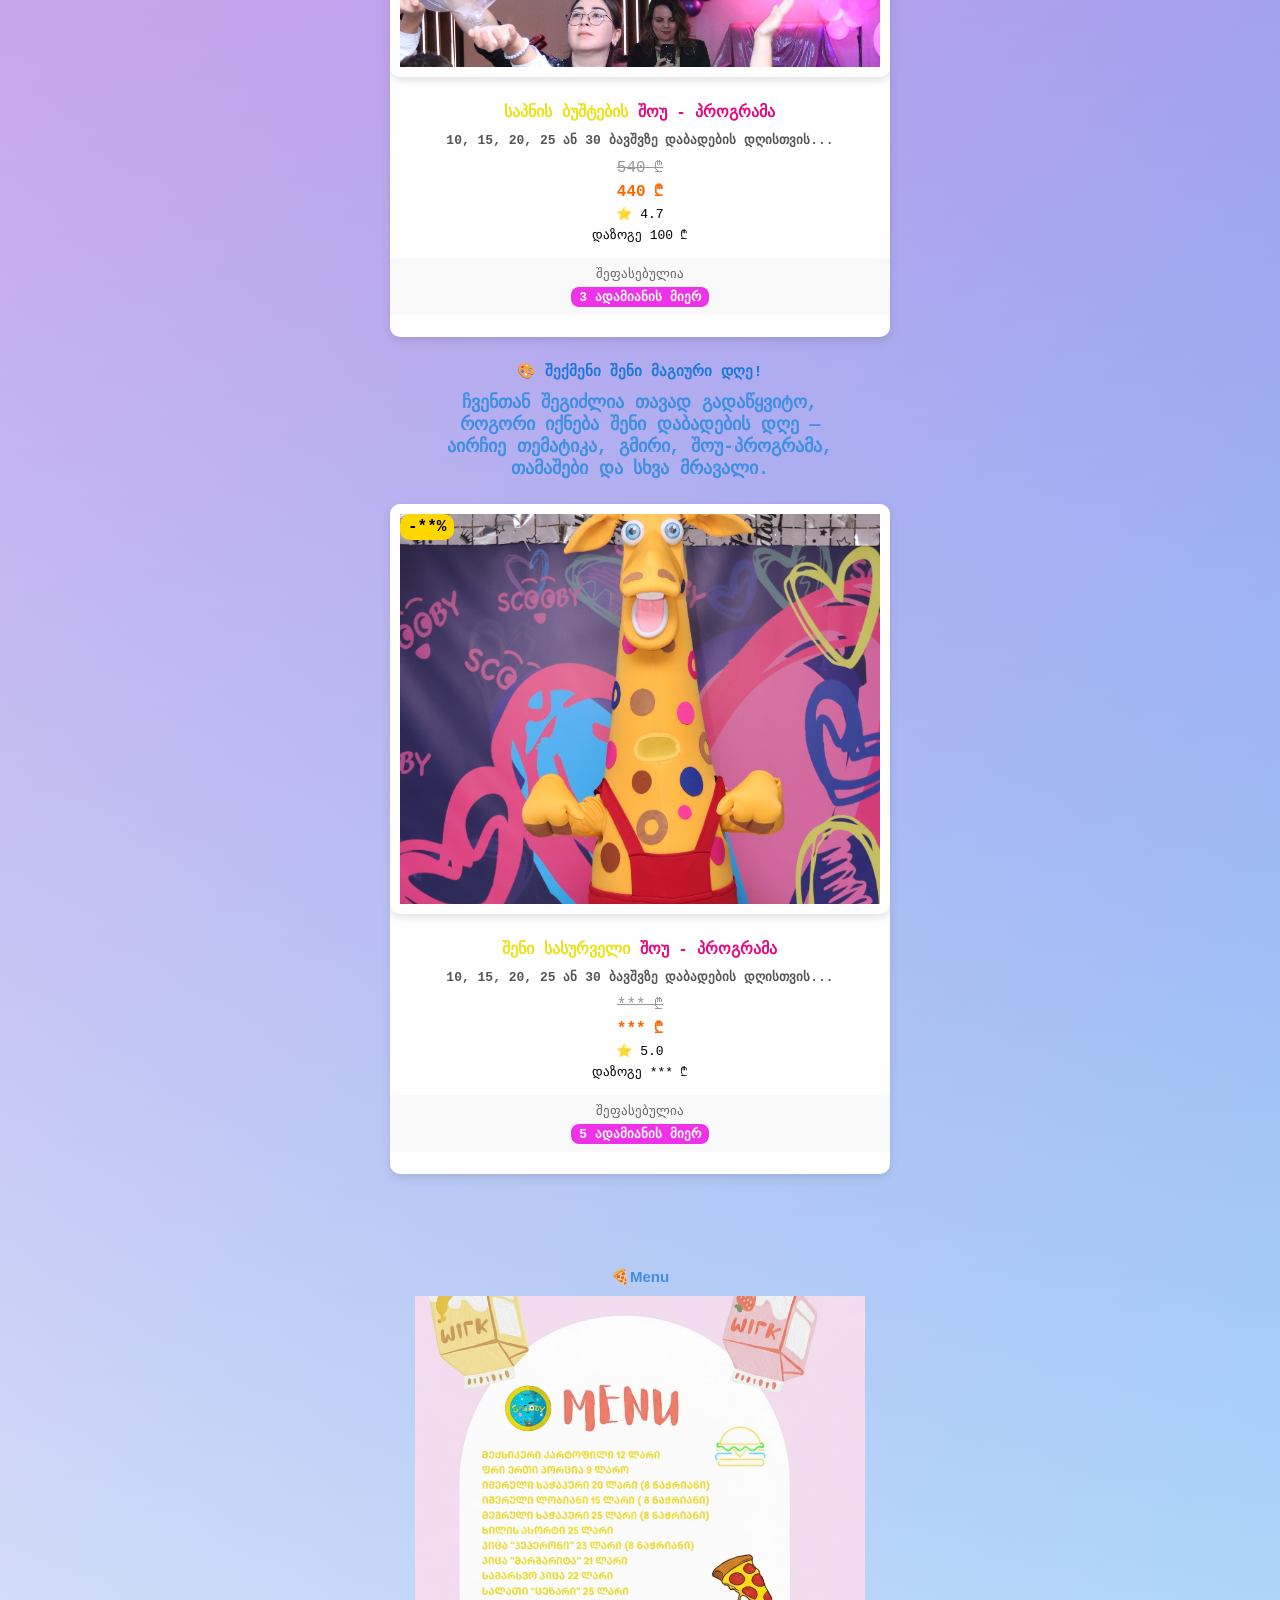
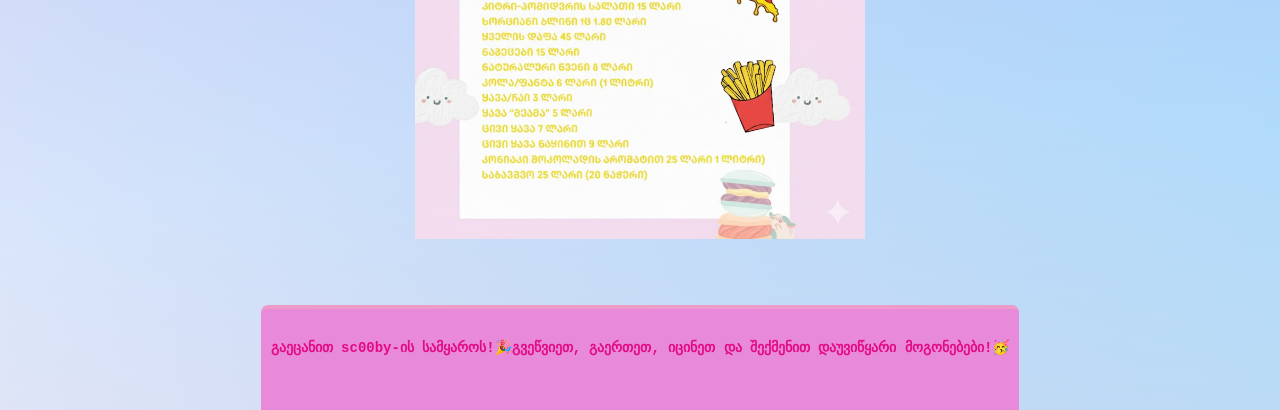
==== commit fcb4cee9: "shemdegi" ====
--- a/index.html
+++ b/index.html
@@ -1,7 +1,7 @@
 <html lang="en"><head>
     <meta charset="UTF-8">
     <meta name="viewport" content="width=device-width, initial-scale=1.0">
-    <link rel="stylesheet" href="./base.css">
+    <link rel="stylesheet" href="./style.css">
 
         <link rel="stylesheet" href="https://cdn.web-fonts.ge/fonts/bpg-irubaqidze/css/bpg-irubaqidze.min.css">
         <link href="https://fonts.cdnfonts.com/css/k26comickats" rel="stylesheet">
@@ -35,7 +35,11 @@
 
 <div class="teqsti">
   <h1 style="text-align:center ;font-family: BPG Irubaqidze, monospace, sans-serif; color: rgb(64, 143, 226); font-weight: 800; ;">🎉 ჩვენი პროგრამები</h1>
-  <h2 style="text-align: center ;font-family: BPG Irubaqidze, monospace, sans-serif; color: rgb(64, 143, 226); font-weight: 900; font-size: large;"> ყველა პროგრამა აერთიანებს გართობას,<br> კრეატიულობას და მეგობრობას – <br> ბავშვები ერთობიან თამაშებით, აქტივობებით და <br>იღებენ უამრავ ემოციას<br> მთელი დღის განმავლობაში.</h2>
+  <h2 style="text-align: center ;font-family: BPG Irubaqidze, monospace, sans-serif; color: rgb(64, 143, 226); font-weight: 900; font-size: large;"> ყველა პროგრამა აერთიანებს გართობას,
+კრეატიულობას და მეგობრობას –<br>
+ბავშვები ერთობიან თამაშებით, აქტივობებით და<br>
+იღებენ უამრავ ემოციას<br>
+მთელი დღის განმავლობაში. 🌟</h2>
 </div>
 
 
@@ -166,7 +170,7 @@
 
 <div class="card">
   <div class="img-box">
-    <img src="./images/573867506_806608355698423_9091004040295487465_n.jpg" alt="">
+    <img src="./images/მესი.jpg" alt="">
     <span class="discount">-18%</span>
    
    
@@ -267,8 +271,8 @@
 
 
 <div class="teqsti">
-  <h1 style="text-align:center ;font-family: BPG Irubaqidze, monospace, sans-serif; color: rgb(64, 143, 226); font-weight: 800; ;">🎈 თავგადასავლების დრო</h1>
-  <h2 style="text-align: center ;font-family: BPG Irubaqidze, monospace, sans-serif; color: rgb(64, 143, 226); font-weight: 900; font-size: large;"> გაოცებული ბავშვები, ფერადი ქიმიური <br> ექსპერიმენტები, უზარმაზარი საპნის<br> ბუშტები და აზტოის მოულოდნელი შოუ –<br> ფერადი, გასართობი და<br> შემოქმედებითი თავგადასავლების სამყარო.</h2>
+  <h1 style="text-align:center ;font-family: BPG Irubaqidze, monospace, sans-serif; color: rgb(64, 143, 226); font-weight: 800; ;">გაახარეთ თქვენი პატარა განსაკუთრებული დღით! 🎉🎈</h1>
+  <h2 style="text-align: center ;font-family: BPG Irubaqidze, monospace, sans-serif; color: rgb(64, 143, 226); font-weight: 900; font-size: large;"> ჩვენი გასართობი ცენტრი გთავაზობთ <br>სხვადასხვა საინტერესო პროგრამებსა და აქტივობებს🧪<br> რომლებიც შექმნილია იმისთვის, რომ თითოეული დაბადების დღე <br>გახდეს სუპერ უნიკალური და დასამახსოვრებელი!🔬✨ </h2>
 </div>
 
 <div style="justify-content: center;" class="didi">
--- a/style.css
+++ b/style.css
@@ -0,0 +1,3 @@
+@import url(base.css);
+@import url(tablet.css);
+@import url(mobile.css);
